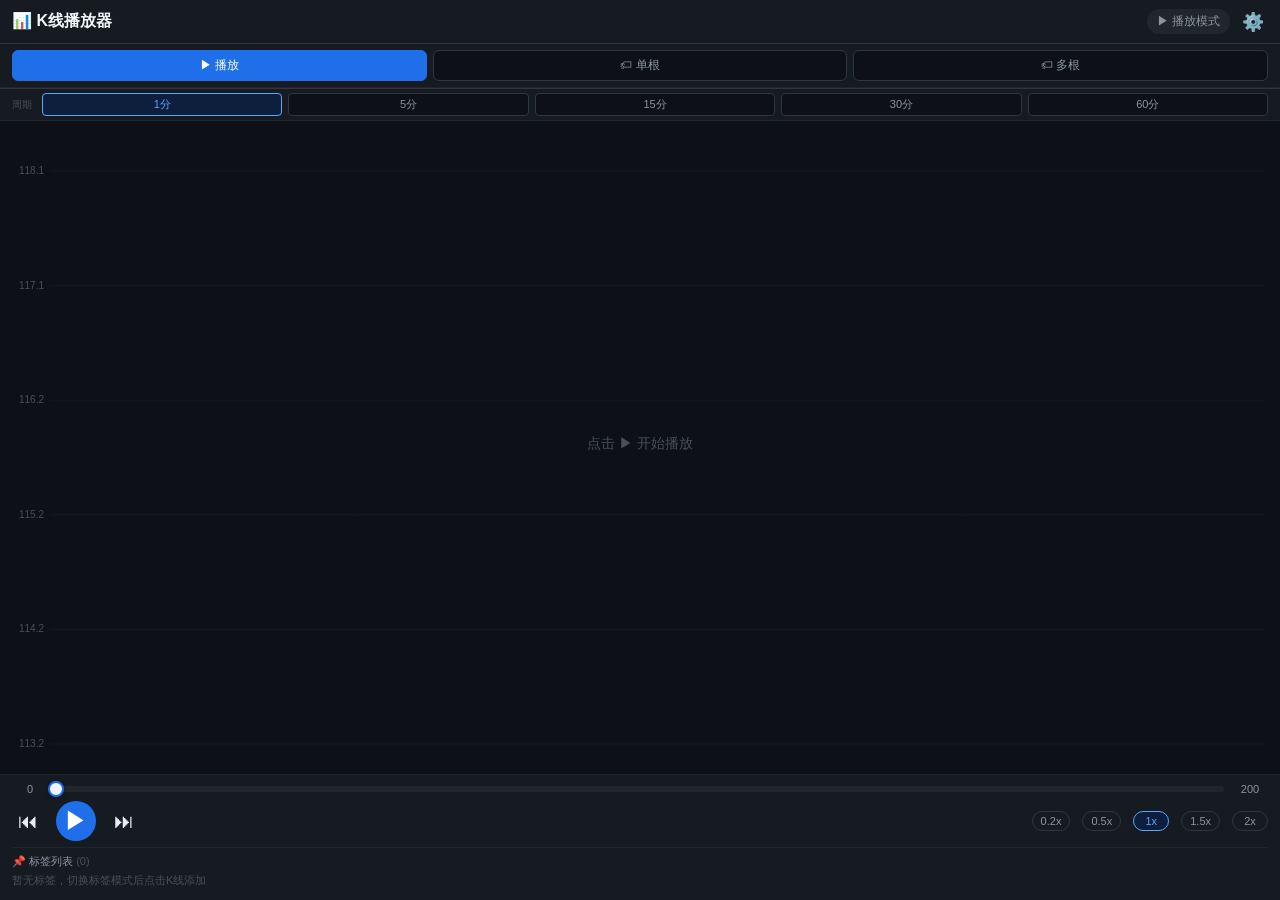
==== kline-player/index.html @ 6bd92c79 "标签样式改为胶囊+斜体+75%透明度，支持K线图上点击删除" ====
<!DOCTYPE html>
<html lang="zh-CN">
<head>
    <meta charset="UTF-8">
    <meta name="viewport" content="width=device-width, initial-scale=1.0, maximum-scale=1.0, user-scalable=no">
    <title>K线播放器</title>
    <style>
        /* ========== 全局重置 ========== */
        * {
            margin: 0;
            padding: 0;
            box-sizing: border-box;
            -webkit-tap-highlight-color: transparent;
        }
        body {
            font-family: -apple-system, BlinkMacSystemFont, "Segoe UI", Roboto, "PingFang SC", "Microsoft YaHei", sans-serif;
            background: #0d1117;
            color: #e6edf3;
            overflow: hidden;
            height: 100vh;
            width: 100vw;
            user-select: none;
            -webkit-user-select: none;
        }
        /* ========== 顶部标题栏 ========== */
        .header {
            display: flex;
            align-items: center;
            justify-content: space-between;
            padding: 8px 12px;
            background: #161b22;
            border-bottom: 1px solid #30363d;
            height: 44px;
            flex-shrink: 0;
        }
        .header h1 {
            font-size: 16px;
            font-weight: 600;
            color: #f0f6fc;
        }
        .header .mode-hint {
            font-size: 12px;
            padding: 4px 10px;
            border-radius: 12px;
            background: #21262d;
            color: #8b949e;
            transition: all 0.3s;
        }
        .header .mode-hint.active-label {
            background: #3d1f1f;
            color: #f85149;
        }

        /* ========== 模式切换栏 ========== */
        .mode-bar {
            display: flex;
            gap: 6px;
            padding: 6px 12px;
            background: #161b22;
            border-bottom: 1px solid #21262d;
            flex-shrink: 0;
        }
        .mode-btn {
            flex: 1;
            padding: 6px 0;
            border: 1px solid #30363d;
            border-radius: 6px;
            background: #0d1117;
            color: #8b949e;
            font-size: 12px;
            font-weight: 500;
            text-align: center;
            cursor: pointer;
            transition: all 0.2s;
        }
        .mode-btn:active {
            opacity: 0.7;
        }
        .mode-btn.active {
            background: #1f6feb;
            border-color: #1f6feb;
            color: #ffffff;
        }
        .mode-btn.label-single.active,
        .mode-btn.label-multi.active {
            background: #da3633;
            border-color: #da3633;
        }

        /* ========== Canvas 图表区域 ========== */
        .chart-container {
            position: relative;
            flex: 1;
            background: #0d1117;
            min-height: 0;
            overflow: hidden;
        }
        #klineCanvas {
            display: block;
            width: 100%;
            height: 100%;
            touch-action: none;
        }

        /* 标签输入弹窗 */
        .tag-overlay {
            display: none;
            position: fixed;
            top: 0;
            left: 0;
            right: 0;
            bottom: 0;
            background: rgba(0, 0, 0, 0.6);
            z-index: 1000;
            justify-content: center;
            align-items: center;
        }
        .tag-overlay.show {
            display: flex;
        }
        .tag-dialog {
            background: #161b22;
            border: 1px solid #30363d;
            border-radius: 12px;
            padding: 20px;
            width: 85%;
            max-width: 340px;
            box-shadow: 0 8px 32px rgba(0, 0, 0, 0.5);
            animation: dialogIn 0.2s ease;
        }
        @keyframes dialogIn {
            from { transform: scale(0.9); opacity: 0; }
            to { transform: scale(1); opacity: 1; }
        }
        .tag-dialog h3 {
            font-size: 15px;
            margin-bottom: 4px;
            color: #f0f6fc;
        }
        .tag-dialog .tag-range-info {
            font-size: 12px;
            color: #8b949e;
            margin-bottom: 12px;
        }
        .tag-dialog input {
            width: 100%;
            padding: 10px 12px;
            border: 1px solid #30363d;
            border-radius: 8px;
            background: #0d1117;
            color: #e6edf3;
            font-size: 14px;
            outline: none;
            margin-bottom: 12px;
        }
        .tag-dialog input:focus {
            border-color: #58a6ff;
        }
        .tag-dialog .tag-dialog-btns {
            display: flex;
            gap: 8px;
            justify-content: flex-end;
        }
        .tag-dialog .tag-dialog-btns button {
            padding: 8px 20px;
            border: none;
            border-radius: 8px;
            font-size: 13px;
            font-weight: 500;
            cursor: pointer;
        }
        .tag-dialog .btn-cancel {
            background: #21262d;
            color: #8b949e;
        }
        .tag-dialog .btn-confirm {
            background: #1f6feb;
            color: #fff;
        }

        /* ========== 底部控制区 ========== */
        .bottom-area {
            background: #161b22;
            border-top: 1px solid #21262d;
            padding: 8px 12px 12px;
            flex-shrink: 0;
        }
        /* 进度条 */
        .progress-wrap {
            display: flex;
            align-items: center;
            gap: 8px;
            margin-bottom: 6px;
        }
        .progress-wrap .idx-label {
            font-size: 11px;
            color: #8b949e;
            min-width: 36px;
            text-align: center;
            font-variant-numeric: tabular-nums;
        }
        .progress-track {
            flex: 1;
            height: 6px;
            background: #21262d;
            border-radius: 3px;
            position: relative;
            cursor: pointer;
            touch-action: none;
        }
        .progress-fill {
            height: 100%;
            background: linear-gradient(90deg, #1f6feb, #58a6ff);
            border-radius: 3px;
            width: 0%;
            transition: width 0.05s;
            pointer-events: none;
        }
        .progress-thumb {
            position: absolute;
            top: 50%;
            transform: translate(-50%, -50%);
            width: 16px;
            height: 16px;
            background: #f0f6fc;
            border: 2px solid #1f6feb;
            border-radius: 50%;
            pointer-events: none;
            box-shadow: 0 1px 4px rgba(0,0,0,0.3);
        }
        /* 播放控制 */
        .play-controls {
            display: flex;
            align-items: center;
            justify-content: center;
            gap: 12px;
            margin-bottom: 6px;
        }
        .play-controls button {
            background: none;
            border: none;
            color: #e6edf3;
            font-size: 20px;
            cursor: pointer;
            padding: 4px 6px;
            display: flex;
            align-items: center;
            justify-content: center;
            border-radius: 6px;
            transition: background 0.2s;
        }
        .play-controls button:active {
            background: #21262d;
        }
        .play-controls .play-btn {
            font-size: 24px;
            width: 40px;
            height: 40px;
            background: #1f6feb;
            border-radius: 50%;
            color: #fff;
        }
        .play-controls .play-btn:active {
            background: #388bfd;
        }
        .speed-btn {
            font-size: 11px !important;
            padding: 3px 8px !important;
            border: 1px solid #30363d !important;
            border-radius: 10px !important;
            color: #8b949e !important;
            min-width: 36px;
            justify-content: center !important;
        }
        .speed-btn.active {
            border-color: #58a6ff !important;
            color: #58a6ff !important;
            background: #0d1f3c !important;
        }
        .period-btn.active {
            border-color: #58a6ff !important;
            color: #58a6ff !important;
            background: #0d1f3c !important;
        }

        /* ========== 标签列表 ========== */
        .tag-list-wrap {
            max-height: 72px;
            overflow-y: auto;
            border-top: 1px solid #21262d;
            padding-top: 6px;
            margin-top: 2px;
        }
        .tag-list-wrap::-webkit-scrollbar {
            height: 3px;
            width: 3px;
        }
        .tag-list-wrap::-webkit-scrollbar-thumb {
            background: #30363d;
            border-radius: 2px;
        }
        .tag-list-title {
            font-size: 11px;
            color: #8b949e;
            margin-bottom: 4px;
        }
        .tag-list {
            display: flex;
            flex-wrap: wrap;
            gap: 6px;
        }
        .tag-item {
            display: flex;
            align-items: center;
            gap: 4px;
            font-size: 11px;
            padding: 3px 8px;
            border-radius: 10px;
            background: #21262d;
            border: 1px solid #30363d;
            color: #e6edf3;
            max-width: 200px;
        }
        .tag-item .tag-type-badge {
            font-size: 9px;
            padding: 1px 5px;
            border-radius: 8px;
            background: #30363d;
            color: #8b949e;
            flex-shrink: 0;
        }
        .tag-item .tag-type-badge.multi {
            background: #3d1f1f;
            color: #f85149;
        }
        .tag-item .tag-text {
            overflow: hidden;
            text-overflow: ellipsis;
            white-space: nowrap;
            flex: 1;
            min-width: 0;
        }
        .tag-item .tag-range {
            color: #484f58;
            font-size: 9px;
            flex-shrink: 0;
        }
        .tag-item .tag-del {
            color: #8b949e;
            cursor: pointer;
            font-size: 13px;
            line-height: 1;
            padding: 0 2px;
            flex-shrink: 0;
        }
        .tag-item .tag-del:active {
            color: #f85149;
        }
        .tag-empty {
            font-size: 11px;
            color: #484f58;
        }

        /* ========== 页面整体布局 ========== */
        #app {
            display: flex;
            flex-direction: column;
            height: 100vh;
            width: 100vw;
        }
    </style>
</head>
<body>
    <div id="app">
        <!-- 标题栏 -->
        <div class="header">
            <h1>📊 K线播放器</h1>
            <div style="display:flex;align-items:center;gap:8px">
                <span class="mode-hint" id="modeHint">▶ 播放模式</span>
                <button id="btnSettings" style="background:none;border:none;color:#8b949e;font-size:18px;cursor:pointer;padding:2px 4px;">⚙️</button>
            </div>
        </div>

        <!-- 模式切换 -->
        <div class="mode-bar">
            <div class="mode-btn active" data-mode="play" id="modePlay">▶ 播放</div>
            <div class="mode-btn label-single" data-mode="single" id="modeSingle">🏷 单根</div>
            <div class="mode-btn label-multi" data-mode="multi" id="modeMulti">🏷 多根</div>
        </div>

        <!-- 周期选择 -->
        <div class="mode-bar" style="border-top:1px solid #30363d;padding:4px 12px">
            <span style="font-size:10px;color:#484f58;margin-right:4px;display:flex;align-items:center">周期</span>
            <button class="period-btn active" data-period="1" style="flex:1;padding:3px 0;border:1px solid #30363d;border-radius:4px;background:#0d1117;color:#8b949e;font-size:11px;cursor:pointer;transition:all 0.2s">1分</button>
            <button class="period-btn" data-period="5" style="flex:1;padding:3px 0;border:1px solid #30363d;border-radius:4px;background:#0d1117;color:#8b949e;font-size:11px;cursor:pointer;transition:all 0.2s">5分</button>
            <button class="period-btn" data-period="15" style="flex:1;padding:3px 0;border:1px solid #30363d;border-radius:4px;background:#0d1117;color:#8b949e;font-size:11px;cursor:pointer;transition:all 0.2s">15分</button>
            <button class="period-btn" data-period="30" style="flex:1;padding:3px 0;border:1px solid #30363d;border-radius:4px;background:#0d1117;color:#8b949e;font-size:11px;cursor:pointer;transition:all 0.2s">30分</button>
            <button class="period-btn" data-period="60" style="flex:1;padding:3px 0;border:1px solid #30363d;border-radius:4px;background:#0d1117;color:#8b949e;font-size:11px;cursor:pointer;transition:all 0.2s">60分</button>
        </div>

        <!-- 图表 -->
        <div class="chart-container" id="chartContainer">
            <canvas id="klineCanvas"></canvas>
        </div>

        <!-- 底部控制 -->
        <div class="bottom-area">
            <!-- 进度条 -->
            <div class="progress-wrap">
                <span class="idx-label" id="curIdxLabel">0</span>
                <div class="progress-track" id="progressTrack">
                    <div class="progress-fill" id="progressFill"></div>
                    <div class="progress-thumb" id="progressThumb"></div>
                </div>
                <span class="idx-label" id="totalIdxLabel">0</span>
            </div>

            <!-- 播放按钮 -->
            <div class="play-controls">
                <button id="btnRewind" title="跳到开头">⏮</button>
                <button class="play-btn" id="btnPlay">▶</button>
                <button id="btnForward" title="跳到结尾">⏭</button>
                <div style="flex:1"></div>
                <button class="speed-btn" data-speed="0.2">0.2x</button>
                <button class="speed-btn" data-speed="0.5">0.5x</button>
                <button class="speed-btn active" data-speed="1">1x</button>
                <button class="speed-btn" data-speed="1.5">1.5x</button>
                <button class="speed-btn" data-speed="2">2x</button>
            </div>

            <!-- 标签列表 -->
            <div class="tag-list-wrap">
                <div class="tag-list-title">📌 标签列表 <span id="tagCount" style="color:#484f58">(0)</span></div>
                <div class="tag-list" id="tagList">
                    <span class="tag-empty">暂无标签，切换标签模式后点击K线添加</span>
                </div>
            </div>
        </div>
    </div>

    <!-- 标签输入弹窗 -->
    <div class="tag-overlay" id="tagOverlay">
        <div class="tag-dialog">
            <h3 id="tagDialogTitle">添加标签</h3>
            <div class="tag-range-info" id="tagRangeInfo"></div>
            <!-- 预设文字快速选择 -->
            <div style="display:flex;flex-wrap:wrap;gap:4px;margin-bottom:8px" id="presetTagContainer"></div>
            <input type="text" id="tagInput" placeholder="输入标签文字..." maxlength="30" autocomplete="off">
            <div class="tag-dialog-btns">
                <button class="btn-cancel" id="tagCancel">取消</button>
                <button class="btn-confirm" id="tagConfirm">确定</button>
            </div>
        </div>
    </div>

    <!-- 设置弹窗 -->
    <div class="tag-overlay" id="settingsOverlay">
        <div class="tag-dialog" style="max-width:380px;max-height:80vh;overflow-y:auto">
            <h3>⚙️ 标签设置</h3>
            <div style="margin:12px 0 8px;font-size:13px;color:#f0f6fc">🎨 标签颜色</div>
            <div style="display:flex;gap:8px;margin-bottom:12px;flex-wrap:wrap">
                <div style="font-size:11px;color:#8b949e;width:100%;margin-bottom:4px">单根标签颜色：</div>
                <div style="display:flex;gap:6px;flex-wrap:wrap" id="singleColorOptions">
                    <span class="color-opt active" data-color="#f0883e" style="background:#f0883e;width:28px;height:28px;border-radius:50%;cursor:pointer;border:2px solid transparent;display:inline-block"></span>
                    <span class="color-opt" data-color="#58a6ff" style="background:#58a6ff;width:28px;height:28px;border-radius:50%;cursor:pointer;border:2px solid transparent;display:inline-block"></span>
                    <span class="color-opt" data-color="#3fb950" style="background:#3fb950;width:28px;height:28px;border-radius:50%;cursor:pointer;border:2px solid transparent;display:inline-block"></span>
                    <span class="color-opt" data-color="#f85149" style="background:#f85149;width:28px;height:28px;border-radius:50%;cursor:pointer;border:2px solid transparent;display:inline-block"></span>
                    <span class="color-opt" data-color="#d2a8ff" style="background:#d2a8ff;width:28px;height:28px;border-radius:50%;cursor:pointer;border:2px solid transparent;display:inline-block"></span>
                    <span class="color-opt" data-color="#ffa657" style="background:#ffa657;width:28px;height:28px;border-radius:50%;cursor:pointer;border:2px solid transparent;display:inline-block"></span>
                </div>
            </div>
            <div style="display:flex;gap:8px;margin-bottom:12px;flex-wrap:wrap">
                <div style="font-size:11px;color:#8b949e;width:100%;margin-bottom:4px">多根标签颜色：</div>
                <div style="display:flex;gap:6px;flex-wrap:wrap" id="multiColorOptions">
                    <span class="color-opt active" data-color="#f85149" style="background:#f85149;width:28px;height:28px;border-radius:50%;cursor:pointer;border:2px solid transparent;display:inline-block"></span>
                    <span class="color-opt" data-color="#ff7b72" style="background:#ff7b72;width:28px;height:28px;border-radius:50%;cursor:pointer;border:2px solid transparent;display:inline-block"></span>
                    <span class="color-opt" data-color="#da3633" style="background:#da3633;width:28px;height:28px;border-radius:50%;cursor:pointer;border:2px solid transparent;display:inline-block"></span>
                    <span class="color-opt" data-color="#ffa657" style="background:#ffa657;width:28px;height:28px;border-radius:50%;cursor:pointer;border:2px solid transparent;display:inline-block"></span>
                </div>
            </div>

            <div style="margin:12px 0 8px;font-size:13px;color:#f0f6fc">📝 预设标签文字</div>
            <div style="display:flex;flex-wrap:wrap;gap:4px;margin-bottom:8px" id="presetList"></div>
            <div style="display:flex;gap:6px;margin-bottom:12px">
                <input type="text" id="presetInput" placeholder="新增预设文字..." maxlength="20" style="flex:1;padding:6px 10px;border:1px solid #30363d;border-radius:6px;background:#0d1117;color:#e6edf3;font-size:12px;outline:none">
                <button id="presetAddBtn" style="padding:6px 12px;border:none;border-radius:6px;background:#1f6feb;color:#fff;font-size:12px;cursor:pointer">添加</button>
            </div>

            <div style="margin:12px 0 8px;font-size:13px;color:#f0f6fc">📊 CSV数据导入</div>
            <div style="font-size:11px;color:#8b949e;margin-bottom:6px">支持格式：日期,开盘,最高,最低,收盘</div>
            <textarea id="csvInput" placeholder="粘贴CSV数据，或选择文件导入&#10;格式示例：&#10;date,open,high,low,close&#10;2024-01-01,100,102,99,101" style="width:100%;height:80px;padding:6px 8px;border:1px solid #30363d;border-radius:6px;background:#0d1117;color:#e6edf3;font-size:11px;outline:none;resize:vertical;font-family:monospace"></textarea>
            <div style="display:flex;gap:6px;margin:6px 0 12px">
                <label for="csvFile" style="flex:1;padding:6px 0;text-align:center;border:1px solid #30363d;border-radius:6px;background:#21262d;color:#8b949e;font-size:11px;cursor:pointer">📁 选择文件</label>
                <input type="file" id="csvFile" accept=".csv" style="display:none">
                <button id="csvImportBtn" style="flex:1;padding:6px 0;border:none;border-radius:6px;background:#1f6feb;color:#fff;font-size:11px;cursor:pointer">导入CSV</button>
                <button id="csvResetBtn" style="padding:6px 10px;border:none;border-radius:6px;background:#21262d;color:#8b949e;font-size:11px;cursor:pointer">↺ 恢复默认</button>
            </div>
            <div id="csvStatus" style="font-size:10px;color:#8b949e;margin-bottom:8px;min-height:14px"></div>

            <div style="margin:12px 0 8px;font-size:13px;color:#f0f6fc">📌 标签管理</div>
            <div id="settingsTagList" style="max-height:150px;overflow-y:auto;margin-bottom:8px"></div>

            <div class="tag-dialog-btns">
                <button class="btn-confirm" id="settingsClose" style="background:#21262d;color:#8b949e">关闭</button>
            </div>
        </div>
    </div>

    <script>
        // ============================================================
        //  1. 数据生成（模拟 200 根 K 线）
        // ============================================================
        function generateKlineData(count) {
            const data = [];
            let price = 100 + Math.random() * 30;
            const startDate = new Date('2024-01-01');
            for (let i = 0; i < count; i++) {
                const date = new Date(startDate);
                date.setDate(date.getDate() + i);
                const open = price;
                const change = (Math.random() - 0.48) * 0.06;
                const close = +(open * (1 + change)).toFixed(2);
                const high = +(Math.max(open, close) * (1 + Math.random() * 0.015)).toFixed(2);
                const low = +(Math.min(open, close) * (1 - Math.random() * 0.015)).toFixed(2);
                data.push({
                    index: i,
                    date: date.toISOString().slice(0, 10),
                    open, close, high, low,
                });
                price = close;
            }
            return data;
        }

        // ============================================================
        //  2. 全局状态
        // ============================================================
        let klineData = generateKlineData(200);
        let baseKlineData = klineData.slice(); // 原始1分钟数据
        let currentPeriod = 1;                 // 当前周期（1分钟=1, 5分钟=5...）

        // 按周期合并K线数据（如5分钟=合并5根1分钟K线）
        function aggregateData(baseData, period) {
            if (period <= 1) return baseData.slice();
            const result = [];
            for (let i = 0; i < baseData.length; i += period) {
                const end = Math.min(i + period, baseData.length);
                const slice = baseData.slice(i, end);
                const candle = {
                    index: result.length,
                    date: slice[0].date,
                    open: slice[0].open,
                    close: slice[slice.length - 1].close,
                    high: Math.max(...slice.map(d => d.high)),
                    low: Math.min(...slice.map(d => d.low)),
                };
                result.push(candle);
            }
            return result;
        }

        // 切换周期
        function switchPeriod(period) {
            if (period === currentPeriod) return;
            currentPeriod = period;
            klineData.length = 0;
            const agg = aggregateData(baseKlineData, period);
            klineData.push(...agg);
            stopPlay();
            currentIndex = -1;
            viewOffset = 0;
            tags = [];
            renderTagList();
            saveTagsToStorage();
            document.getElementById('totalIdxLabel').textContent = klineData.length;
            document.getElementById('modeHint').textContent = '▶ 播放模式 · ' + period + '分周期 · ' + klineData.length + '根';
            document.querySelectorAll('.period-btn').forEach(btn => {
                btn.classList.toggle('active', parseInt(btn.dataset.period) === period);
            });
            drawChart();
        }
        let currentIndex = -1;          // 当前播放到的索引，-1 表示未开始
        let isPlaying = false;
        let playSpeed = 1;
        let playTimer = null;
        let mode = 'play';              // 'play' | 'single' | 'multi'
        let tags = [];                  // { id, type, start, end, text }
        let multiStartIndex = -1;       // 多根标签模式下的起始索引
        let pendingTag = null;          // { type, start, end }
        let viewOffset = 0;             // 视图偏移量（拖动时用）,正数=向左偏移（看更早的数据）
        let isDraggingChart = false;    // 是否正在拖拽图表
        let dragStartX = 0;             // 拖拽起始X坐标
        let dragStartOffset = 0;        // 拖拽起始时的viewOffset

        // Canvas
        const canvas = document.getElementById('klineCanvas');
        const ctx = canvas.getContext('2d');
        const container = document.getElementById('chartContainer');

        // 布局缓存
        let layout = {};
        let tagDeleteRects = []; // 标签删除按钮点击区域 [{id, x, y, w, h}]

        // ============================================================
        //  3. Canvas 尺寸 & 布局计算
        // ============================================================
        function updateCanvasSize() {
            const rect = container.getBoundingClientRect();
            let w = rect.width;
            let h = rect.height;
            // 后备：如果容器高度为0（WebView兼容性），手动计算
            if (h < 10) {
                const headerH = document.querySelector('.header')?.offsetHeight || 44;
                const modeBarH = document.querySelector('.mode-bar')?.offsetHeight || 36;
                const bottomH = document.querySelector('.bottom-area')?.offsetHeight || 140;
                h = (window.innerHeight || screen.height || 700) - headerH - modeBarH - bottomH;
                w = window.innerWidth || screen.width || 375;
                if (h < 50) h = 350;
            }
            const dpr = window.devicePixelRatio || 1;
            canvas.width = w * dpr;
            canvas.height = h * dpr;
            canvas.style.width = w + 'px';
            canvas.style.height = h + 'px';
            ctx.setTransform(dpr, 0, 0, dpr, 0, 0);
            return { width: w, height: h, left: rect.left, top: rect.top };
        }

        function calcLayout() {
            const rect = container.getBoundingClientRect();
            let w = rect.width;
            let h = rect.height;
            // 后备：容器尺寸为0时使用canvas实际尺寸
            if (w < 10 || h < 10) {
                w = parseFloat(canvas.style.width) || 370;
                h = parseFloat(canvas.style.height) || 350;
            }
            const pad = { top: 50, bottom: 30, left: 50, right: 16 };

            // 根据宽度决定可见K线数量
            const visibleCount = Math.max(8, Math.floor((w - pad.left - pad.right) / 4));

            // 计算视图的起始和结束索引（支持拖拽偏移）
            let endIdx, startIdx;
            if (currentIndex < 0) {
                endIdx = 0;
                startIdx = 0;
            } else {
                // 默认以 currentIndex 为右边界，左移 visibleCount 根
                // viewOffset 为正时向左偏移（查看更早的数据），为负时向右偏移
                const baseEnd = currentIndex;
                const shiftedEnd = baseEnd + viewOffset;
                endIdx = Math.min(klineData.length - 1, Math.max(visibleCount - 1, shiftedEnd));
                startIdx = Math.max(0, endIdx - visibleCount + 1);
                // 如果到头了，修正 endIdx
                endIdx = Math.min(klineData.length - 1, startIdx + visibleCount - 1);
            }

            const chartW = w - pad.left - pad.right;
            const totalStep = visibleCount > 0 ? chartW / visibleCount : 4;
            const candleW = Math.max(2, totalStep - 1.5);

            // 计算价格范围（仅可见区域）
            let minP = Infinity, maxP = -Infinity;
            for (let i = startIdx; i <= endIdx && i < klineData.length; i++) {
                const d = klineData[i];
                if (d.low < minP) minP = d.low;
                if (d.high > maxP) maxP = d.high;
            }
            if (!isFinite(minP)) { minP = 90; maxP = 110; }
            const padP = (maxP - minP) * 0.1 || 3;
            minP -= padP;
            maxP += padP;

            layout = {
                w, h, pad,
                visibleCount,
                startIdx, endIdx,
                chartW,
                chartH: h - pad.top - pad.bottom,
                totalStep,
                candleW,
                priceMin: minP,
                priceMax: maxP,
                priceRange: maxP - minP,
            };
            return layout;
        }

        // ============================================================
        //  4. 绘制函数
        // ============================================================
        function drawChart() {
            const rect = container.getBoundingClientRect();
            let w = rect.width, h = rect.height;
            // WebView兼容：容器高度为0时使用后备方案
            if (h < 10) {
                const headerH = document.querySelector('.header')?.offsetHeight || 44;
                const modeBarH = document.querySelector('.mode-bar')?.offsetHeight || 36;
                const bottomH = document.querySelector('.bottom-area')?.offsetHeight || 140;
                h = (window.innerHeight || screen.height || 700) - headerH - modeBarH - bottomH;
                w = window.innerWidth || screen.width || 375;
                if (h < 50) h = 350;
                // 同步更新canvas尺寸
                const dpr = window.devicePixelRatio || 1;
                canvas.width = w * dpr;
                canvas.height = h * dpr;
                canvas.style.width = w + 'px';
                canvas.style.height = h + 'px';
                ctx.setTransform(dpr, 0, 0, dpr, 0, 0);
            }
            if (w < 10 || h < 10) return;

            ctx.clearRect(0, 0, w, h);
            const lo = calcLayout();
            const { pad, candleW, totalStep, priceMin, priceMax, priceRange, chartH, startIdx, endIdx } = lo;

            // 背景
            ctx.fillStyle = '#0d1117';
            ctx.fillRect(0, 0, w, h);

            // ---- 网格 & 价格刻度 ----
            ctx.strokeStyle = '#1c2128';
            ctx.lineWidth = 0.5;
            const gridCount = 5;
            for (let i = 0; i <= gridCount; i++) {
                const y = pad.top + (chartH / gridCount) * i;
                ctx.beginPath();
                ctx.moveTo(pad.left, y);
                ctx.lineTo(w - pad.right, y);
                ctx.stroke();
                const price = priceMax - (priceRange / gridCount) * i;
                ctx.fillStyle = '#484f58';
                ctx.font = '10px sans-serif';
                ctx.textAlign = 'right';
                ctx.fillText(price.toFixed(1), pad.left - 6, y + 3);
            }

            // 空状态
            if (currentIndex < 0) {
                ctx.fillStyle = '#484f58';
                ctx.font = '14px sans-serif';
                ctx.textAlign = 'center';
                ctx.fillText('点击 ▶ 开始播放', w / 2, h / 2);
                updateProgressUI();
                return;
            }

            const drawStartX = pad.left;

            // ---- 绘制多根标签的红色框（以实际K线价格范围确定高度） ----
            const multiTags = tags.filter(t => t.type === 'multi');
            for (const tag of multiTags) {
                const ts = Math.max(tag.start, startIdx);
                const te = Math.min(tag.end, endIdx);
                if (ts > te) continue;
                // 计算所选K线范围内的最高价和最低价
                let rangeHigh = -Infinity, rangeLow = Infinity;
                for (let i = ts; i <= te; i++) {
                    const d = klineData[i];
                    if (d.high > rangeHigh) rangeHigh = d.high;
                    if (d.low < rangeLow) rangeLow = d.low;
                }
                // 在价格区间上下留一点边距
                const rangePad = (rangeHigh - rangeLow) * 0.05 || 0.5;
                rangeHigh += rangePad;
                rangeLow -= rangePad;
                // 计算Y坐标：最高价在上方(Y小)，最低价在下方(Y大)
                const boxTopY = pad.top + (1 - (rangeHigh - priceMin) / priceRange) * chartH;
                const boxBottomY = pad.top + (1 - (rangeLow - priceMin) / priceRange) * chartH;
                const boxH = Math.max(4, boxBottomY - boxTopY);

                const x1 = drawStartX + (ts - startIdx) * totalStep - 1;
                const x2 = drawStartX + (te - startIdx) * totalStep + candleW + 1;
                // 红色半透明背景
                ctx.fillStyle = multiTagColor + '12';
                ctx.fillRect(x1, boxTopY, x2 - x1, boxH);
                // 红色虚线边框
                ctx.strokeStyle = multiTagColor + 'cc';
                ctx.lineWidth = 1.5;
                ctx.setLineDash([5, 4]);
                ctx.strokeRect(x1, boxTopY, x2 - x1, boxH);
                ctx.setLineDash([]);
                // 标签文字（框上方，胶囊+斜体+透明度+可删除）
                const labelCX = (x1 + x2) / 2;
                const mText = '📌 ' + tag.text;
                const textW2 = ctx.measureText(mText).width;
                const mLabelW = textW2 + 28;
                const mLabelTX = Math.max(pad.left, Math.min(w - pad.right - mLabelW, labelCX - mLabelW / 2));
                // 引线
                ctx.strokeStyle = multiTagColor + '66';
                ctx.lineWidth = 1;
                ctx.setLineDash([3, 3]);
                ctx.beginPath();
                ctx.moveTo(labelCX, boxTopY - 4);
                ctx.lineTo(labelCX, boxTopY - 20);
                ctx.stroke();
                ctx.setLineDash([]);
                // 胶囊背景
                const mlH = 20;
                const mlY = boxTopY - 20 - mlH;
                ctx.fillStyle = multiTagColor + '1f';
                ctx.strokeStyle = multiTagColor + 'BF';
                ctx.lineWidth = 1;
                const mr = mlH / 2;
                const mlx = mLabelTX, mrx = mLabelTX + mLabelW, mty = mlY, mby = mlY + mlH;
                ctx.beginPath();
                ctx.moveTo(mlx + mr, mty);
                ctx.lineTo(mrx - mr, mty);
                ctx.quadraticCurveTo(mrx, mty, mrx, mty + mr);
                ctx.lineTo(mrx, mby - mr);
                ctx.quadraticCurveTo(mrx, mby, mrx - mr, mby);
                ctx.lineTo(mlx + mr, mby);
                ctx.quadraticCurveTo(mlx, mby, mlx, mby - mr);
                ctx.lineTo(mlx, mty + mr);
                ctx.quadraticCurveTo(mlx, mty, mlx + mr, mty);
                ctx.closePath();
                ctx.fill();
                ctx.stroke();
                // 文字（斜体，75%透明度）
                ctx.fillStyle = multiTagColor + 'BF';
                ctx.font = 'italic 11px sans-serif';
                ctx.textAlign = 'center';
                ctx.textBaseline = 'middle';
                ctx.fillText(mText, labelCX, (mty + mby) / 2);
                // 删除按钮
                const mDelX = mrx - 16;
                ctx.fillStyle = multiTagColor + '80';
                ctx.font = '12px sans-serif';
                ctx.fillText('✕', mDelX + 8, (mty + mby) / 2);
                tagDeleteRects.push({ id: tag.id, x: mDelX, y: mty + 1, w: 16, h: mlH - 2 });
                // 范围
                ctx.fillStyle = multiTagColor + '80';
                ctx.font = '9px sans-serif';
                ctx.textAlign = 'center';
                ctx.textBaseline = 'top';
                ctx.fillText('#' + tag.start + '~#' + tag.end + ' (' + (tag.end - tag.start + 1) + '根)', labelCX, mby + 3);
            }

            // ---- 绘制每根K线（只画已播放的） ----
            for (let i = startIdx; i <= endIdx && i < klineData.length; i++) {
                if (i > currentIndex) continue; // 未播放的K线不显示
                const d = klineData[i];
                const x = drawStartX + (i - startIdx) * totalStep;
                const isUp = d.close >= d.open;

                const yHigh = pad.top + (1 - (d.high - priceMin) / priceRange) * chartH;
                const yLow = pad.top + (1 - (d.low - priceMin) / priceRange) * chartH;
                const yOpen = pad.top + (1 - (d.open - priceMin) / priceRange) * chartH;
                const yClose = pad.top + (1 - (d.close - priceMin) / priceRange) * chartH;

                // 已播放的K线用正常颜色
                const color = isUp ? '#f85149' : '#3fb950';
                ctx.strokeStyle = color;
                ctx.fillStyle = color;
                ctx.lineWidth = 1;

                const midX = x + candleW / 2;

                // 影线
                ctx.beginPath();
                ctx.moveTo(midX, yHigh);
                ctx.lineTo(midX, yLow);
                ctx.stroke();

                // 实体
                const top = Math.min(yOpen, yClose);
                const bottom = Math.max(yOpen, yClose);
                const bodyH = Math.max(1, bottom - top);
                if (isUp) {
                    ctx.fillRect(x, top, candleW, bodyH);
                } else {
                    ctx.fillRect(x, top, candleW, bodyH);
                }

                // 多根标签模式下选中的起始K线高亮
                if (mode === 'multi' && i === multiStartIndex) {
                    ctx.strokeStyle = '#ffa657';
                    ctx.lineWidth = 2.5;
                    ctx.strokeRect(x - 1.5, pad.top - 2, candleW + 3, chartH + 4);
                }
            }

            // ---- 绘制单根标签标记（胶囊+斜体+透明度+可删除） ----
            tagDeleteRects = [];
            const singleTags = tags.filter(t => t.type === 'single');
            for (const tag of singleTags) {
                const idx = tag.start;
                if (idx < startIdx || idx > endIdx) continue;
                const cx = drawStartX + (idx - startIdx) * totalStep + candleW / 2;
                const d = klineData[idx];
                // 引线终点：K线的最高价位置
                const endY = pad.top + (1 - (d.high - priceMin) / priceRange) * chartH;
                // 标签卡片
                const labelH = 20;
                const textW = ctx.measureText(tag.text).width;
                const labelW = textW + 28; // 文字 + 删除按钮空间
                const labelX = Math.max(pad.left, Math.min(w - pad.right - labelW, cx - labelW / 2));
                const labelY = endY - 30 - labelH;
                const col = singleTagColor;

                // 引线（虚线，75%透明度）
                ctx.strokeStyle = col + 'BF';
                ctx.lineWidth = 1;
                ctx.setLineDash([3, 3]);
                ctx.beginPath();
                ctx.moveTo(cx, endY);
                ctx.lineTo(cx, endY - 30);
                ctx.stroke();
                ctx.setLineDash([]);

                // 胶囊背景（75%透明度）
                ctx.fillStyle = col + '26';
                ctx.strokeStyle = col + 'BF';
                ctx.lineWidth = 1;
                const r = labelH / 2; // 全圆角=胶囊
                ctx.beginPath();
                ctx.moveTo(labelX + r, labelY);
                ctx.lineTo(labelX + labelW - r, labelY);
                ctx.quadraticCurveTo(labelX + labelW, labelY, labelX + labelW, labelY + r);
                ctx.lineTo(labelX + labelW, labelY + labelH - r);
                ctx.quadraticCurveTo(labelX + labelW, labelY + labelH, labelX + labelW - r, labelY + labelH);
                ctx.lineTo(labelX + r, labelY + labelH);
                ctx.quadraticCurveTo(labelX, labelY + labelH, labelX, labelY + labelH - r);
                ctx.lineTo(labelX, labelY + r);
                ctx.quadraticCurveTo(labelX, labelY, labelX + r, labelY);
                ctx.closePath();
                ctx.fill();
                ctx.stroke();

                // 标签文字（斜体，75%透明度）
                ctx.fillStyle = col + 'BF';
                ctx.font = 'italic 11px sans-serif';
                ctx.textAlign = 'center';
                ctx.textBaseline = 'middle';
                ctx.fillText(tag.text, labelX + textW / 2 + 4, labelY + labelH / 2);

                // 删除按钮 ✕（在胶囊右侧）
                const delX = labelX + labelW - 16;
                const delY = labelY + 1;
                const delS = 16;
                ctx.fillStyle = col + '80';
                ctx.font = '12px sans-serif';
                ctx.textAlign = 'center';
                ctx.textBaseline = 'middle';
                ctx.fillText('✕', delX + delS / 2, labelY + labelH / 2);
                // 记录删除按钮点击区域
                tagDeleteRects.push({ id: tag.id, x: delX, y: delY, w: delS, h: labelH - 2 });

                // 小圆点标记
                ctx.fillStyle = col + 'BF';
                ctx.beginPath();
                ctx.arc(cx, endY - 4, 3, 0, Math.PI * 2);
                ctx.fill();
            }

            // ---- 当前播放位置指示 ----
            if (currentIndex >= startIdx && currentIndex <= endIdx) {
                const x = drawStartX + (currentIndex - startIdx) * totalStep;
                ctx.strokeStyle = 'rgba(88, 166, 255, 0.35)';
                ctx.lineWidth = 1;
                ctx.beginPath();
                ctx.moveTo(x, pad.top);
                ctx.lineTo(x, pad.top + chartH);
                ctx.stroke();
                // 当前K线高亮框
                ctx.strokeStyle = 'rgba(88, 166, 255, 0.5)';
                ctx.lineWidth = 1;
                const cx = drawStartX + (currentIndex - startIdx) * totalStep;
                ctx.strokeRect(cx - 1, pad.top, candleW + 2, chartH);
            }

            // ---- 日期标签 ----
            ctx.fillStyle = '#484f58';
            ctx.font = '9px sans-serif';
            ctx.textAlign = 'center';
            const dateStep = Math.max(1, Math.floor((endIdx - startIdx) / 6));
            for (let i = startIdx; i <= endIdx; i += dateStep) {
                const d = klineData[i];
                if (!d) continue;
                const x = drawStartX + (i - startIdx) * totalStep + candleW / 2;
                ctx.fillText(d.date.slice(5), x, pad.top + chartH + 24);
            }

            // 更新进度UI
            updateProgressUI();
        }

        // ============================================================
        //  5. 播放控制
        // ============================================================
        function updateProgressUI() {
            const total = klineData.length;
            document.getElementById('curIdxLabel').textContent = currentIndex >= 0 ? (currentIndex + 1) : 0;
            document.getElementById('totalIdxLabel').textContent = total;
            const pct = currentIndex >= 0 ? ((currentIndex + 1) / total * 100) : 0;
            document.getElementById('progressFill').style.width = pct + '%';
            document.getElementById('progressThumb').style.left = pct + '%';
        }

        function startPlay() {
            if (isPlaying) return;
            if (currentIndex >= klineData.length - 1) {
                currentIndex = -1;
                drawChart();
            }
            // 开始播放时重置视图偏移，自动跟随播放进度
            viewOffset = 0;
            isPlaying = true;
            document.getElementById('btnPlay').textContent = '⏸';
            const interval = Math.max(40, Math.floor(200 / playSpeed));
            clearInterval(playTimer);
            playTimer = setInterval(() => {
                if (currentIndex < klineData.length - 1) {
                    currentIndex++;
                    drawChart();
                } else {
                    stopPlay();
                }
            }, interval);
        }

        function stopPlay() {
            isPlaying = false;
            clearInterval(playTimer);
            playTimer = null;
            document.getElementById('btnPlay').textContent = '▶';
        }

        function togglePlay() {
            if (isPlaying) stopPlay();
            else startPlay();
        }

        function goToStart() {
            stopPlay();
            currentIndex = -1;
            viewOffset = 0;
            drawChart();
        }

        function goToEnd() {
            stopPlay();
            currentIndex = klineData.length - 1;
            viewOffset = 0;
            drawChart();
        }

        function setSpeed(speed) {
            playSpeed = speed;
            if (isPlaying) {
                stopPlay();
                startPlay();
            }
            document.querySelectorAll('.speed-btn').forEach(btn => {
                btn.classList.toggle('active', Math.abs(parseFloat(btn.dataset.speed) - speed) < 0.01);
            });
        }

        // ============================================================
        //  6. 标签系统
        // ============================================================
        function getKlineIndexFromPoint(clientX, clientY) {
            const rect = canvas.getBoundingClientRect();
            const x = clientX - rect.left;
            const y = clientY - rect.top;
            const lo = layout;
            if (!lo.totalStep) return -1;
            const { pad, totalStep, startIdx, endIdx, chartH, candleW } = lo;

            // 检查点击区域（放宽Y轴范围）
            if (x < pad.left - 5 || x > pad.left + (endIdx - startIdx + 1) * totalStep + 5) return -1;
            if (y < pad.top - 15 || y > pad.top + chartH + 35) return -1;

            const relX = x - pad.left;
            const idx = startIdx + Math.round(relX / totalStep);
            if (idx >= 0 && idx < klineData.length) {
                return idx;
            }
            return -1;
        }

        function showTagDialog(type, start, end) {
            const overlay = document.getElementById('tagOverlay');
            document.getElementById('tagDialogTitle').textContent =
                type === 'single' ? '✏️ 添加单根K线标签' : '✏️ 添加多根K线标签';
            const info = document.getElementById('tagRangeInfo');
            if (type === 'single') {
                info.textContent = `K线 #${start}  (${klineData[start]?.date || ''})`;
            } else {
                info.textContent = `K线 #${start}  ~  #${end}  (${klineData[start]?.date || ''} ~ ${klineData[end]?.date || ''}) · 共 ${end - start + 1} 根`;
            }
            document.getElementById('tagInput').value = '';
            document.getElementById('tagInput').placeholder = '输入标签文字...';
            renderPresetButtons();
            pendingTag = { type, start, end };
            overlay.classList.add('show');
            setTimeout(() => document.getElementById('tagInput').focus(), 150);
        }

        function closeTagDialog() {
            document.getElementById('tagOverlay').classList.remove('show');
            pendingTag = null;
            if (mode === 'multi' && multiStartIndex >= 0) {
                multiStartIndex = -1;
                drawChart();
            }
        }

        function confirmTagAction() {
            if (!pendingTag) return;
            const text = document.getElementById('tagInput').value.trim();
            if (!text) {
                document.getElementById('tagInput').focus();
                return;
            }
            tags.push({
                id: Date.now().toString(36) + Math.random().toString(36).slice(2, 6),
                type: pendingTag.type,
                start: pendingTag.start,
                end: pendingTag.end,
                text: text,
            });
            closeTagDialog();
            renderTagList();
            drawChart();
            saveTagsToStorage();
        }

        function deleteTagAction(id) {
            tags = tags.filter(t => t.id !== id);
            renderTagList();
            drawChart();
            saveTagsToStorage();
        }

        function renderTagList() {
            const container = document.getElementById('tagList');
            document.getElementById('tagCount').textContent = '(' + tags.length + ')';
            if (tags.length === 0) {
                container.innerHTML = '<span class="tag-empty">暂无标签，切换标签模式后点击K线添加</span>';
                return;
            }
            container.innerHTML = tags.map(t => {
                const badge = t.type === 'single'
                    ? '<span class="tag-type-badge">单根</span>'
                    : '<span class="tag-type-badge multi">多根</span>';
                const range = t.type === 'single'
                    ? `<span class="tag-range">#${t.start}</span>`
                    : `<span class="tag-range">#${t.start}~${t.end}</span>`;
                return `<div class="tag-item">
                    ${badge}
                    <span class="tag-text">${t.text}</span>
                    ${range}
                    <span class="tag-del" data-id="${t.id}">✕</span>
                </div>`;
            }).join('');
            container.querySelectorAll('.tag-del').forEach(el => {
                el.addEventListener('click', (e) => {
                    e.stopPropagation();
                    deleteTagAction(el.dataset.id);
                });
            });
        }

        // localStorage 持久化
        function saveTagsToStorage() {
            try {
                localStorage.setItem('kline_tags', JSON.stringify(tags));
            } catch (e) { /* ignore */ }
        }

        function loadTagsFromStorage() {
            try {
                const saved = localStorage.getItem('kline_tags');
                if (saved) {
                    tags = JSON.parse(saved);
                    renderTagList();
                    drawChart();
                }
            } catch (e) { /* ignore */ }
        }

        // ============================================================
        //  6b. 标签设置（颜色、预设文字）
        // ============================================================
        let singleTagColor = localStorage.getItem('kline_single_color') || '#f0883e';
        let multiTagColor = localStorage.getItem('kline_multi_color') || '#f85149';
        let presetTags = [];

        function loadPresetTags() {
            try {
                const saved = localStorage.getItem('kline_presets');
                presetTags = saved ? JSON.parse(saved) : ['压力位', '支撑位', '突破', '放量', '关键点'];
                localStorage.setItem('kline_presets', JSON.stringify(presetTags));
            } catch (e) {
                presetTags = ['压力位', '支撑位', '突破', '放量', '关键点'];
            }
        }

        function savePresetTags() {
            try { localStorage.setItem('kline_presets', JSON.stringify(presetTags)); } catch (e) {}
        }

        // 渲染标签对话框中的预设按钮
        function renderPresetButtons() {
            const container = document.getElementById('presetTagContainer');
            if (!container) return;
            if (!presetTags.length) { container.innerHTML = ''; return; }
            container.innerHTML = presetTags.map(t =>
                `<span style="font-size:11px;padding:2px 8px;border:1px solid #30363d;border-radius:10px;color:#8b949e;cursor:pointer" class="preset-tag-btn">${t}</span>`
            ).join('');
            container.querySelectorAll('.preset-tag-btn').forEach(el => {
                el.addEventListener('click', () => {
                    document.getElementById('tagInput').value = el.textContent;
                });
            });
        }

        // 渲染设置页中的预设列表
        function renderSettingsPresets() {
            const container = document.getElementById('presetList');
            if (!container) return;
            if (!presetTags.length) {
                container.innerHTML = '<span style="font-size:11px;color:#484f58">暂无预设</span>';
                return;
            }
            container.innerHTML = presetTags.map((t, i) =>
                `<span style="display:inline-flex;align-items:center;gap:3px;font-size:11px;padding:2px 6px;border:1px solid #30363d;border-radius:8px;color:#e6edf3;background:#21262d">
                    ${t}
                    <span class="preset-del" data-index="${i}" style="color:#8b949e;cursor:pointer;font-size:13px;line-height:1">✕</span>
                </span>`
            ).join('');
            container.querySelectorAll('.preset-del').forEach(el => {
                el.addEventListener('click', () => {
                    const idx = parseInt(el.dataset.index);
                    presetTags.splice(idx, 1);
                    savePresetTags();
                    renderSettingsPresets();
                    renderPresetButtons();
                });
            });
        }

        // 渲染设置页中的标签管理列表
        function renderSettingsTagList() {
            const container = document.getElementById('settingsTagList');
            if (!container) return;
            if (!tags.length) {
                container.innerHTML = '<span style="font-size:11px;color:#484f58">暂无标签</span>';
                return;
            }
            container.innerHTML = tags.map((t, i) => {
                const color = t.type === 'single' ? singleTagColor : multiTagColor;
                const label = t.type === 'single' ? `#${t.start}` : `#${t.start}~#${t.end}`;
                return `<div style="display:flex;align-items:center;gap:6px;padding:4px 0;border-bottom:1px solid #21262d;font-size:12px">
                    <span style="color:${color};font-weight:bold">●</span>
                    <span style="flex:1;overflow:hidden;text-overflow:ellipsis;white-space:nowrap">${t.text}</span>
                    <span style="color:#484f58;font-size:10px">${label}</span>
                    <input type="text" value="${t.text}" maxlength="20" data-id="${t.id}" style="width:60px;padding:2px 4px;border:1px solid #30363d;border-radius:4px;background:#0d1117;color:#e6edf3;font-size:11px;outline:none">
                    <button class="settings-tag-save" data-id="${t.id}" style="padding:2px 6px;border:none;border-radius:4px;background:#1f6feb;color:#fff;font-size:10px;cursor:pointer">保存</button>
                    <span class="settings-tag-del" data-id="${t.id}" style="color:#f85149;cursor:pointer;font-size:14px">✕</span>
                </div>`;
            }).join('');
            // 编辑保存
            container.querySelectorAll('.settings-tag-save').forEach(el => {
                el.addEventListener('click', () => {
                    const id = el.dataset.id;
                    const input = el.parentElement.querySelector('input');
                    const newText = input.value.trim();
                    if (!newText) return;
                    const tag = tags.find(t => t.id === id);
                    if (tag) { tag.text = newText; renderTagList(); drawChart(); saveTagsToStorage(); }
                });
            });
            // 删除
            container.querySelectorAll('.settings-tag-del').forEach(el => {
                el.addEventListener('click', () => {
                    deleteTagAction(el.dataset.id);
                    renderSettingsTagList();
                });
            });
        }

        // 颜色选择器初始化
        function initColorPicker() {
            document.querySelectorAll('#singleColorOptions .color-opt').forEach(el => {
                el.addEventListener('click', () => {
                    document.querySelectorAll('#singleColorOptions .color-opt').forEach(e => e.style.borderColor = 'transparent');
                    el.style.borderColor = '#fff';
                    singleTagColor = el.dataset.color;
                    localStorage.setItem('kline_single_color', singleTagColor);
                    drawChart();
                });
                if (el.dataset.color === singleTagColor) {
                    el.style.borderColor = '#fff';
                }
            });
            document.querySelectorAll('#multiColorOptions .color-opt').forEach(el => {
                el.addEventListener('click', () => {
                    document.querySelectorAll('#multiColorOptions .color-opt').forEach(e => e.style.borderColor = 'transparent');
                    el.style.borderColor = '#fff';
                    multiTagColor = el.dataset.color;
                    localStorage.setItem('kline_multi_color', multiTagColor);
                    drawChart();
                });
                if (el.dataset.color === multiTagColor) {
                    el.style.borderColor = '#fff';
                }
            });
        }

        // 设置弹窗开关
        function openSettings() {
            document.getElementById('settingsOverlay').classList.add('show');
            renderSettingsPresets();
            renderSettingsTagList();
            initColorPicker();
        }

        function closeSettings() {
            document.getElementById('settingsOverlay').classList.remove('show');
        }

        // ============================================================
        //  7. 交互处理
        // ============================================================
        function handleCanvasTap(clientX, clientY) {
            // 先检查是否点击了标签的删除按钮
            const rect = canvas.getBoundingClientRect();
            const cx2 = clientX - rect.left;
            const cy2 = clientY - rect.top;
            for (const dr of tagDeleteRects) {
                if (cx2 >= dr.x && cx2 <= dr.x + dr.w && cy2 >= dr.y && cy2 <= dr.y + dr.h) {
                    deleteTagAction(dr.id);
                    return;
                }
            }

            const idx = getKlineIndexFromPoint(clientX, clientY);
            if (idx < 0) return;

            if (mode === 'play') {
                // 播放模式下点击跳转位置
                stopPlay();
                currentIndex = idx;
                viewOffset = 0;
                drawChart();
                return;
            }

            if (mode === 'single') {
                showTagDialog('single', idx, idx);
                return;
            }

            if (mode === 'multi') {
                if (multiStartIndex < 0) {
                    multiStartIndex = idx;
                    drawChart();
                } else {
                    const start = Math.min(multiStartIndex, idx);
                    const end = Math.max(multiStartIndex, idx);
                    multiStartIndex = -1;
                    if (start === end) {
                        showTagDialog('single', start, end);
                    } else {
                        showTagDialog('multi', start, end);
                    }
                }
            }
        }

        // 鼠标点击（区分点击与拖拽）
        let chartTapStartX = 0;
        let chartTapStartY = 0;
        let chartTapMoved = false;

        canvas.addEventListener('mousedown', (e) => {
            chartTapStartX = e.clientX;
            chartTapStartY = e.clientY;
            chartTapMoved = false;
            isDraggingChart = true;
            dragStartX = e.clientX;
            dragStartOffset = viewOffset;
        });

        canvas.addEventListener('mousemove', (e) => {
            if (!isDraggingChart) return;
            const dx = e.clientX - dragStartX;
            const totalStep = layout.totalStep || 10;
            if (Math.abs(dx) > totalStep * 1.5) {
                chartTapMoved = true;
                const offsetDelta = -Math.round(dx / totalStep);
                viewOffset = Math.max(-(klineData.length - 1), Math.min(klineData.length - 1, dragStartOffset + offsetDelta));
                drawChart();
            }
        });

        canvas.addEventListener('mouseup', (e) => {
            isDraggingChart = false;
            if (!chartTapMoved) {
                handleCanvasTap(e.clientX, e.clientY);
            }
        });

        canvas.addEventListener('mouseleave', () => {
            isDraggingChart = false;
        });

        // 兼容 click 事件（用于模拟点击和fallback）
        canvas.addEventListener('click', (e) => {
            if (!chartTapMoved) {
                handleCanvasTap(e.clientX, e.clientY);
            }
        });

        // 触摸拖拽
        canvas.addEventListener('touchstart', (e) => {
            const touch = e.touches[0];
            chartTapStartX = touch.clientX;
            chartTapStartY = touch.clientY;
            chartTapMoved = false;
            isDraggingChart = true;
            dragStartX = touch.clientX;
            dragStartOffset = viewOffset;
        }, { passive: true });

        canvas.addEventListener('touchmove', (e) => {
            if (!isDraggingChart) return;
            e.preventDefault();
            const touch = e.touches[0];
            const dx = touch.clientX - dragStartX;
            const totalStep = layout.totalStep || 10;
            if (Math.abs(dx) > totalStep * 1.5) {
                chartTapMoved = true;
                const offsetDelta = -Math.round(dx / totalStep);
                viewOffset = Math.max(-(klineData.length - 1), Math.min(klineData.length - 1, dragStartOffset + offsetDelta));
                drawChart();
            }
        }, { passive: false });

        canvas.addEventListener('touchend', (e) => {
            isDraggingChart = false;
            if (!chartTapMoved) {
                const touch = e.changedTouches[0];
                handleCanvasTap(touch.clientX, touch.clientY);
            }
        });

        // ============================================================
        //  8. 进度条拖拽
        // ============================================================
        let dragging = false;
        const track = document.getElementById('progressTrack');

        function setProgress(clientX) {
            const rect = track.getBoundingClientRect();
            let pct = (clientX - rect.left) / rect.width;
            pct = Math.max(0, Math.min(1, pct));
            const idx = Math.floor(pct * klineData.length);
            const newIdx = Math.max(-1, Math.min(klineData.length - 1, idx - 1));
            if (newIdx !== currentIndex) {
                currentIndex = newIdx;
                drawChart();
            }
        }

        track.addEventListener('mousedown', (e) => { dragging = true; setProgress(e.clientX); });
        document.addEventListener('mousemove', (e) => { if (dragging) setProgress(e.clientX); });
        document.addEventListener('mouseup', () => { dragging = false; });

        track.addEventListener('touchstart', (e) => {
            e.preventDefault();
            dragging = true;
            setProgress(e.touches[0].clientX);
        }, { passive: false });
        document.addEventListener('touchmove', (e) => {
            if (dragging) setProgress(e.touches[0].clientX);
        }, { passive: false });
        document.addEventListener('touchend', () => { dragging = false; });

        // ============================================================
        //  9. 模式切换
        // ============================================================
        function setMode(newMode) {
            mode = newMode;
            multiStartIndex = -1;
            viewOffset = 0; // 切换模式时重置视图
            document.querySelectorAll('.mode-btn').forEach(btn => btn.classList.remove('active'));
            const hint = document.getElementById('modeHint');
            if (newMode === 'play') {
                document.getElementById('modePlay').classList.add('active');
                hint.textContent = '▶ 播放模式 · 拖拽平移 · 点击跳转';
                hint.className = 'mode-hint';
            } else if (newMode === 'single') {
                document.getElementById('modeSingle').classList.add('active');
                hint.textContent = '🏷 单根标签 · 点击K线添加';
                hint.className = 'mode-hint active-label';
            } else {
                document.getElementById('modeMulti').classList.add('active');
                hint.textContent = '🏷 多根标签 · 点击起止两根K线';
                hint.className = 'mode-hint active-label';
            }
            drawChart();
        }

        document.getElementById('modePlay').addEventListener('click', () => setMode('play'));
        document.getElementById('modeSingle').addEventListener('click', () => setMode('single'));
        document.getElementById('modeMulti').addEventListener('click', () => setMode('multi'));

        // 周期切换
        document.querySelectorAll('.period-btn').forEach(btn => {
            btn.addEventListener('click', () => switchPeriod(parseInt(btn.dataset.period)));
        });

        // ============================================================
        //  10. 按钮事件
        // ============================================================
        document.getElementById('btnPlay').addEventListener('click', togglePlay);
        document.getElementById('btnRewind').addEventListener('click', goToStart);
        document.getElementById('btnForward').addEventListener('click', goToEnd);

        document.querySelectorAll('.speed-btn').forEach(btn => {
            btn.addEventListener('click', () => setSpeed(parseFloat(btn.dataset.speed)));
        });

        document.getElementById('tagCancel').addEventListener('click', closeTagDialog);
        document.getElementById('tagConfirm').addEventListener('click', confirmTagAction);
        document.getElementById('tagInput').addEventListener('keydown', (e) => {
            if (e.key === 'Enter') confirmTagAction();
            if (e.key === 'Escape') closeTagDialog();
        });
        document.getElementById('tagOverlay').addEventListener('click', (e) => {
            if (e.target === document.getElementById('tagOverlay')) closeTagDialog();
        });

        // 设置按钮
        document.getElementById('btnSettings').addEventListener('click', openSettings);
        document.getElementById('settingsClose').addEventListener('click', closeSettings);
        document.getElementById('settingsOverlay').addEventListener('click', (e) => {
            if (e.target === document.getElementById('settingsOverlay')) closeSettings();
        });
        // 添加预设
        document.getElementById('presetAddBtn').addEventListener('click', () => {
            const input = document.getElementById('presetInput');
            const text = input.value.trim();
            if (!text || presetTags.includes(text)) return;
            presetTags.push(text);
            savePresetTags();
            renderSettingsPresets();
            renderPresetButtons();
            input.value = '';
        });
        document.getElementById('presetInput').addEventListener('keydown', (e) => {
            if (e.key === 'Enter') document.getElementById('presetAddBtn').click();
        });

        // ============================================================
        //  6c. CSV 数据导入
        // ============================================================
        let originalKlineData = null; // 保存原始模拟数据以便恢复

        function parseCSV(text) {
            const lines = text.trim().split('\n').filter(l => l.trim());
            if (lines.length < 2) { throw new Error('数据不足，至少需要标题行+1行数据'); }

            // 解析表头，查找各列位置
            const header = lines[0].toLowerCase().split(',').map(h => h.trim());
            const findCol = (names) => {
                for (const name of names) {
                    const idx = header.indexOf(name);
                    if (idx >= 0) return idx;
                }
                return -1;
            };

            const dateIdx = findCol(['date', '时间', '日期', 'time', 'datetime', 'timestamp']);
            const openIdx = findCol(['open', '开盘', '开盘价', 'o']);
            const highIdx = findCol(['high', '最高', '最高价', 'h']);
            const lowIdx = findCol(['low', '最低', '最低价', 'l']);
            const closeIdx = findCol(['close', '收盘', '收盘价', 'c']);

            if (openIdx < 0 || closeIdx < 0 || highIdx < 0 || lowIdx < 0) {
                throw new Error('找不到必要的列：open/high/low/close，请检查表头名称');
            }

            const data = [];
            for (let i = 1; i < lines.length; i++) {
                const cols = lines[i].split(',').map(c => c.trim());
                if (cols.length < Math.max(openIdx, closeIdx, highIdx, lowIdx) + 1) continue;

                const open = parseFloat(cols[openIdx]);
                const high = parseFloat(cols[highIdx]);
                const low = parseFloat(cols[lowIdx]);
                const close = parseFloat(cols[closeIdx]);
                if (isNaN(open) || isNaN(high) || isNaN(low) || isNaN(close)) continue;

                let date = '';
                if (dateIdx >= 0) {
                    date = cols[dateIdx].replace(/["']/g, '').slice(0, 10);
                } else {
                    date = 'D' + (i - 1);
                }

                data.push({
                    index: data.length,
                    date: date,
                    open, close, high, low,
                });
            }

            if (data.length < 2) {
                throw new Error('有效数据不足2条，请检查数据格式');
            }
            return data;
        }

        function importCSVData(newData) {
            // 保存原始数据（仅第一次）
            if (!originalKlineData) {
                originalKlineData = baseKlineData.slice();
            }
            // 替换数据
            baseKlineData = newData.slice();
            klineData.length = 0;
            const agg = aggregateData(baseKlineData, currentPeriod);
            klineData.push(...agg);
            // 重置播放状态
            stopPlay();
            currentIndex = -1;
            viewOffset = 0;
            tags = [];
            renderTagList();
            saveTagsToStorage();
            // 更新UI
            document.getElementById('totalIdxLabel').textContent = klineData.length;
            document.getElementById('csvStatus').textContent = '✅ 导入成功：' + klineData.length + ' 条K线数据';
            document.getElementById('csvStatus').style.color = '#3fb950';
            drawChart();
        }

        // 文件选择
        document.getElementById('csvFile').addEventListener('change', (e) => {
            const file = e.target.files[0];
            if (!file) return;
            const reader = new FileReader();
            reader.onload = (ev) => {
                document.getElementById('csvInput').value = ev.target.result;
                document.getElementById('csvStatus').textContent = '📂 已读取文件：' + file.name + '，点击"导入CSV"开始导入';
                document.getElementById('csvStatus').style.color = '#8b949e';
            };
            reader.readAsText(file);
        });

        // 导入按钮
        document.getElementById('csvImportBtn').addEventListener('click', () => {
            const text = document.getElementById('csvInput').value.trim();
            if (!text) {
                document.getElementById('csvStatus').textContent = '⚠️ 请先粘贴CSV数据或选择文件';
                document.getElementById('csvStatus').style.color = '#f85149';
                return;
            }
            try {
                const data = parseCSV(text);
                importCSVData(data);
            } catch (err) {
                document.getElementById('csvStatus').textContent = '❌ ' + err.message;
                document.getElementById('csvStatus').style.color = '#f85149';
            }
        });

        // 恢复默认数据
        document.getElementById('csvResetBtn').addEventListener('click', () => {
            if (originalKlineData) {
                baseKlineData = originalKlineData.slice();
            } else {
                baseKlineData = generateKlineData(200);
            }
            klineData.length = 0;
            const agg = aggregateData(baseKlineData, currentPeriod);
            klineData.push(...agg);
            stopPlay();
            currentIndex = -1;
            viewOffset = 0;
            tags = [];
            renderTagList();
            saveTagsToStorage();
            document.getElementById('totalIdxLabel').textContent = klineData.length;
            document.getElementById('csvInput').value = '';
            document.getElementById('csvStatus').textContent = '↺ 已恢复为默认模拟数据（200条基础1分K线）';
            document.getElementById('csvStatus').style.color = '#8b949e';
            drawChart();
        });

        // ============================================================
        //  11. 自适应
        // ============================================================
        let resizeTimer;
        window.addEventListener('resize', () => {
            clearTimeout(resizeTimer);
            resizeTimer = setTimeout(() => drawChart(), 100);
        });

        if (window.ResizeObserver) {
            const observer = new ResizeObserver(() => {
                clearTimeout(resizeTimer);
                resizeTimer = setTimeout(() => drawChart(), 80);
            });
            observer.observe(container);
        }

        // ============================================================
        //  12. 初始化
        // ============================================================
        function init() {
            loadPresetTags();
            updateCanvasSize();
            currentIndex = -1;
            drawChart();
            renderTagList();
            updateProgressUI();
            loadTagsFromStorage();
            // 延迟重试确保布局稳定
            setTimeout(() => {
                updateCanvasSize();
                drawChart();
            }, 300);
            setTimeout(() => {
                updateCanvasSize();
                drawChart();
            }, 800);
        }

        // 页面完全加载后再次调整
        window.addEventListener('load', () => {
            setTimeout(() => {
                updateCanvasSize();
                drawChart();
            }, 100);
        });

        init();
        console.log('✅ K线播放器已启动，数据量:', klineData.length);
    </script>
</body>
</html>
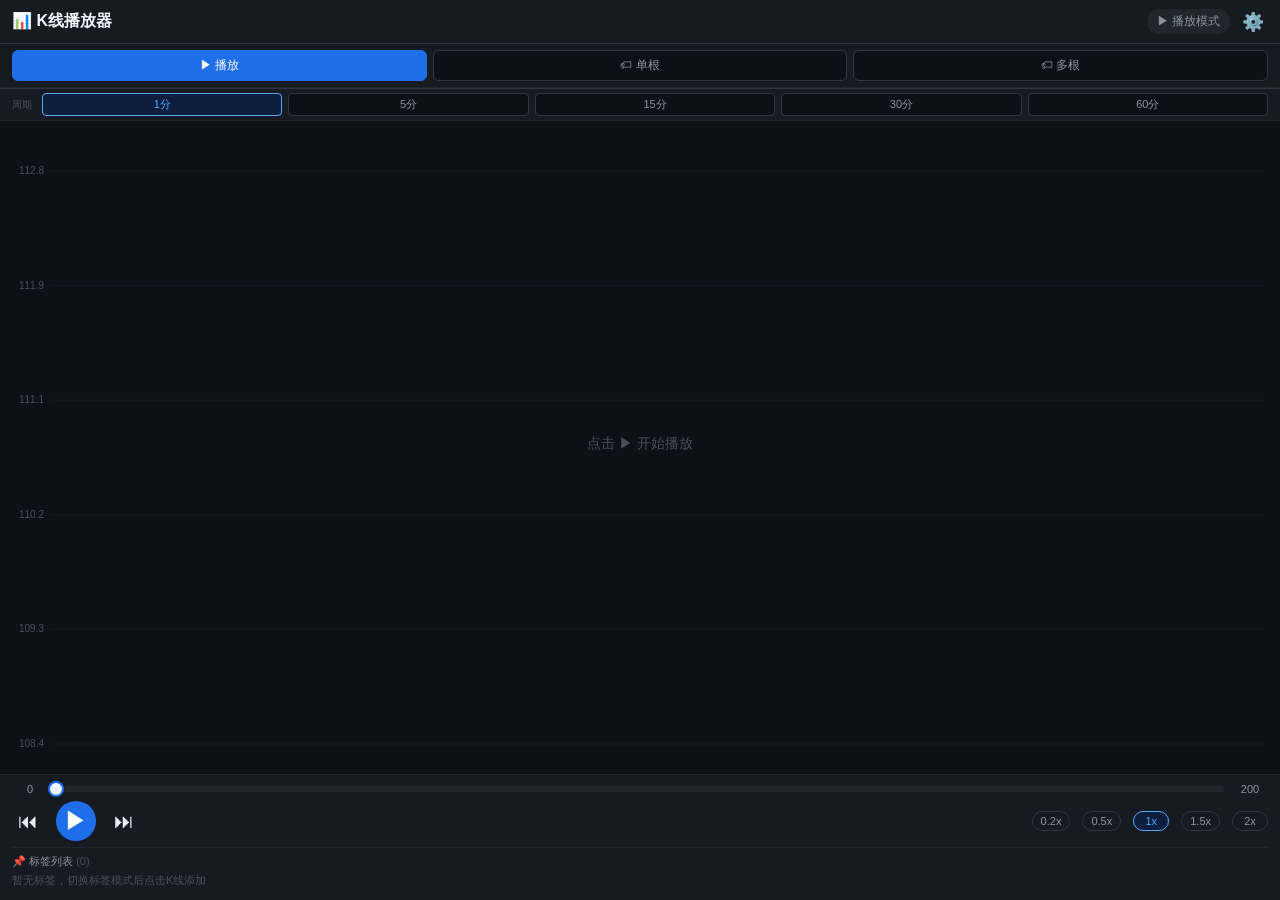
==== commit 3308248c: "标签颜色调整：单根白色/多根红色，透明度60%，加圆点，删除按钮加大" ====
--- a/kline-player/index.html
+++ b/kline-player/index.html
@@ -461,7 +461,8 @@
             <div style="display:flex;gap:8px;margin-bottom:12px;flex-wrap:wrap">
                 <div style="font-size:11px;color:#8b949e;width:100%;margin-bottom:4px">单根标签颜色：</div>
                 <div style="display:flex;gap:6px;flex-wrap:wrap" id="singleColorOptions">
-                    <span class="color-opt active" data-color="#f0883e" style="background:#f0883e;width:28px;height:28px;border-radius:50%;cursor:pointer;border:2px solid transparent;display:inline-block"></span>
+                    <span class="color-opt active" data-color="#ffffff" style="background:#ffffff;width:28px;height:28px;border-radius:50%;cursor:pointer;border:2px solid #888;display:inline-block"></span>
+                    <span class="color-opt" data-color="#f0883e" style="background:#f0883e;width:28px;height:28px;border-radius:50%;cursor:pointer;border:2px solid transparent;display:inline-block"></span>
                     <span class="color-opt" data-color="#58a6ff" style="background:#58a6ff;width:28px;height:28px;border-radius:50%;cursor:pointer;border:2px solid transparent;display:inline-block"></span>
                     <span class="color-opt" data-color="#3fb950" style="background:#3fb950;width:28px;height:28px;border-radius:50%;cursor:pointer;border:2px solid transparent;display:inline-block"></span>
                     <span class="color-opt" data-color="#f85149" style="background:#f85149;width:28px;height:28px;border-radius:50%;cursor:pointer;border:2px solid transparent;display:inline-block"></span>
@@ -783,10 +784,11 @@
                 ctx.setLineDash([]);
                 // 标签文字（框上方，胶囊+斜体+透明度+可删除）
                 const labelCX = (x1 + x2) / 2;
-                const mText = '📌 ' + tag.text;
-                const textW2 = ctx.measureText(mText).width;
-                const mLabelW = textW2 + 28;
+                const mText = tag.text;
+                const textW2 = ctx.measureText('● ' + mText).width;
+                const mLabelW = textW2 + 34;
                 const mLabelTX = Math.max(pad.left, Math.min(w - pad.right - mLabelW, labelCX - mLabelW / 2));
+                const malp = '99'; // 60%透明度
                 // 引线
                 ctx.strokeStyle = multiTagColor + '66';
                 ctx.lineWidth = 1;
@@ -799,8 +801,8 @@
                 // 胶囊背景
                 const mlH = 20;
                 const mlY = boxTopY - 20 - mlH;
-                ctx.fillStyle = multiTagColor + '1f';
-                ctx.strokeStyle = multiTagColor + 'BF';
+                ctx.fillStyle = multiTagColor + '0F';
+                ctx.strokeStyle = multiTagColor + malp;
                 ctx.lineWidth = 1;
                 const mr = mlH / 2;
                 const mlx = mLabelTX, mrx = mLabelTX + mLabelW, mty = mlY, mby = mlY + mlH;
@@ -817,18 +819,27 @@
                 ctx.closePath();
                 ctx.fill();
                 ctx.stroke();
-                // 文字（斜体，75%透明度）
-                ctx.fillStyle = multiTagColor + 'BF';
+                // 圆点（在文字前面）
+                const mDotX = mlx + 10;
+                const mDotY = (mty + mby) / 2;
+                ctx.fillStyle = multiTagColor + malp;
+                ctx.beginPath();
+                ctx.arc(mDotX, mDotY, 3, 0, Math.PI * 2);
+                ctx.fill();
+                // 文字（斜体，60%透明度）
+                ctx.fillStyle = multiTagColor + malp;
                 ctx.font = 'italic 11px sans-serif';
+                ctx.textAlign = 'left';
+                ctx.textBaseline = 'middle';
+                ctx.fillText(mText, mDotX + 8, mDotY);
+                // 删除按钮（加大）
+                const mDelX = mrx - 22;
+                ctx.fillStyle = multiTagColor + '80';
+                ctx.font = '16px sans-serif';
                 ctx.textAlign = 'center';
                 ctx.textBaseline = 'middle';
-                ctx.fillText(mText, labelCX, (mty + mby) / 2);
-                // 删除按钮
-                const mDelX = mrx - 16;
-                ctx.fillStyle = multiTagColor + '80';
-                ctx.font = '12px sans-serif';
-                ctx.fillText('✕', mDelX + 8, (mty + mby) / 2);
-                tagDeleteRects.push({ id: tag.id, x: mDelX, y: mty + 1, w: 16, h: mlH - 2 });
+                ctx.fillText('✕', mDelX + 11, mDotY);
+                tagDeleteRects.push({ id: tag.id, x: mDelX, y: mty, w: 22, h: mlH });
                 // 范围
                 ctx.fillStyle = multiTagColor + '80';
                 ctx.font = '9px sans-serif';
@@ -894,13 +905,14 @@
                 // 标签卡片
                 const labelH = 20;
                 const textW = ctx.measureText(tag.text).width;
-                const labelW = textW + 28; // 文字 + 删除按钮空间
+                const labelW = textW + 34; // 圆点 + 文字 + 删除按钮
                 const labelX = Math.max(pad.left, Math.min(w - pad.right - labelW, cx - labelW / 2));
                 const labelY = endY - 30 - labelH;
                 const col = singleTagColor;
-
-                // 引线（虚线，75%透明度）
-                ctx.strokeStyle = col + 'BF';
+                const alp = '99'; // 60%透明度
+
+                // 引线（虚线，60%透明度）
+                ctx.strokeStyle = col + alp;
                 ctx.lineWidth = 1;
                 ctx.setLineDash([3, 3]);
                 ctx.beginPath();
@@ -909,11 +921,11 @@
                 ctx.stroke();
                 ctx.setLineDash([]);
 
-                // 胶囊背景（75%透明度）
-                ctx.fillStyle = col + '26';
-                ctx.strokeStyle = col + 'BF';
+                // 胶囊背景（60%透明度）
+                ctx.fillStyle = col + '0F';
+                ctx.strokeStyle = col + alp;
                 ctx.lineWidth = 1;
-                const r = labelH / 2; // 全圆角=胶囊
+                const r = labelH / 2;
                 ctx.beginPath();
                 ctx.moveTo(labelX + r, labelY);
                 ctx.lineTo(labelX + labelW - r, labelY);
@@ -928,27 +940,32 @@
                 ctx.fill();
                 ctx.stroke();
 
-                // 标签文字（斜体，75%透明度）
-                ctx.fillStyle = col + 'BF';
+                // 圆点标记（在文字前面）
+                const dotX = labelX + 10;
+                const dotY = labelY + labelH / 2;
+                ctx.fillStyle = col + alp;
+                ctx.beginPath();
+                ctx.arc(dotX, dotY, 3, 0, Math.PI * 2);
+                ctx.fill();
+
+                // 标签文字（斜体，60%透明度）
+                ctx.fillStyle = col + alp;
                 ctx.font = 'italic 11px sans-serif';
+                ctx.textAlign = 'left';
+                ctx.textBaseline = 'middle';
+                ctx.fillText(tag.text, dotX + 8, dotY);
+
+                // 删除按钮 ✕（在胶囊右侧，加大）
+                const delX = labelX + labelW - 22;
+                ctx.fillStyle = col + '80';
+                ctx.font = '16px sans-serif';
                 ctx.textAlign = 'center';
                 ctx.textBaseline = 'middle';
-                ctx.fillText(tag.text, labelX + textW / 2 + 4, labelY + labelH / 2);
-
-                // 删除按钮 ✕（在胶囊右侧）
-                const delX = labelX + labelW - 16;
-                const delY = labelY + 1;
-                const delS = 16;
-                ctx.fillStyle = col + '80';
-                ctx.font = '12px sans-serif';
-                ctx.textAlign = 'center';
-                ctx.textBaseline = 'middle';
-                ctx.fillText('✕', delX + delS / 2, labelY + labelH / 2);
-                // 记录删除按钮点击区域
-                tagDeleteRects.push({ id: tag.id, x: delX, y: delY, w: delS, h: labelH - 2 });
-
-                // 小圆点标记
-                ctx.fillStyle = col + 'BF';
+                ctx.fillText('✕', delX + 11, dotY);
+                tagDeleteRects.push({ id: tag.id, x: delX, y: labelY, w: 22, h: labelH });
+
+                // 小圆点标记在K线上方
+                ctx.fillStyle = col + alp;
                 ctx.beginPath();
                 ctx.arc(cx, endY - 4, 3, 0, Math.PI * 2);
                 ctx.fill();
@@ -1184,7 +1201,7 @@
         // ============================================================
         //  6b. 标签设置（颜色、预设文字）
         // ============================================================
-        let singleTagColor = localStorage.getItem('kline_single_color') || '#f0883e';
+        let singleTagColor = localStorage.getItem('kline_single_color') || '#ffffff';
         let multiTagColor = localStorage.getItem('kline_multi_color') || '#f85149';
         let presetTags = [];
 
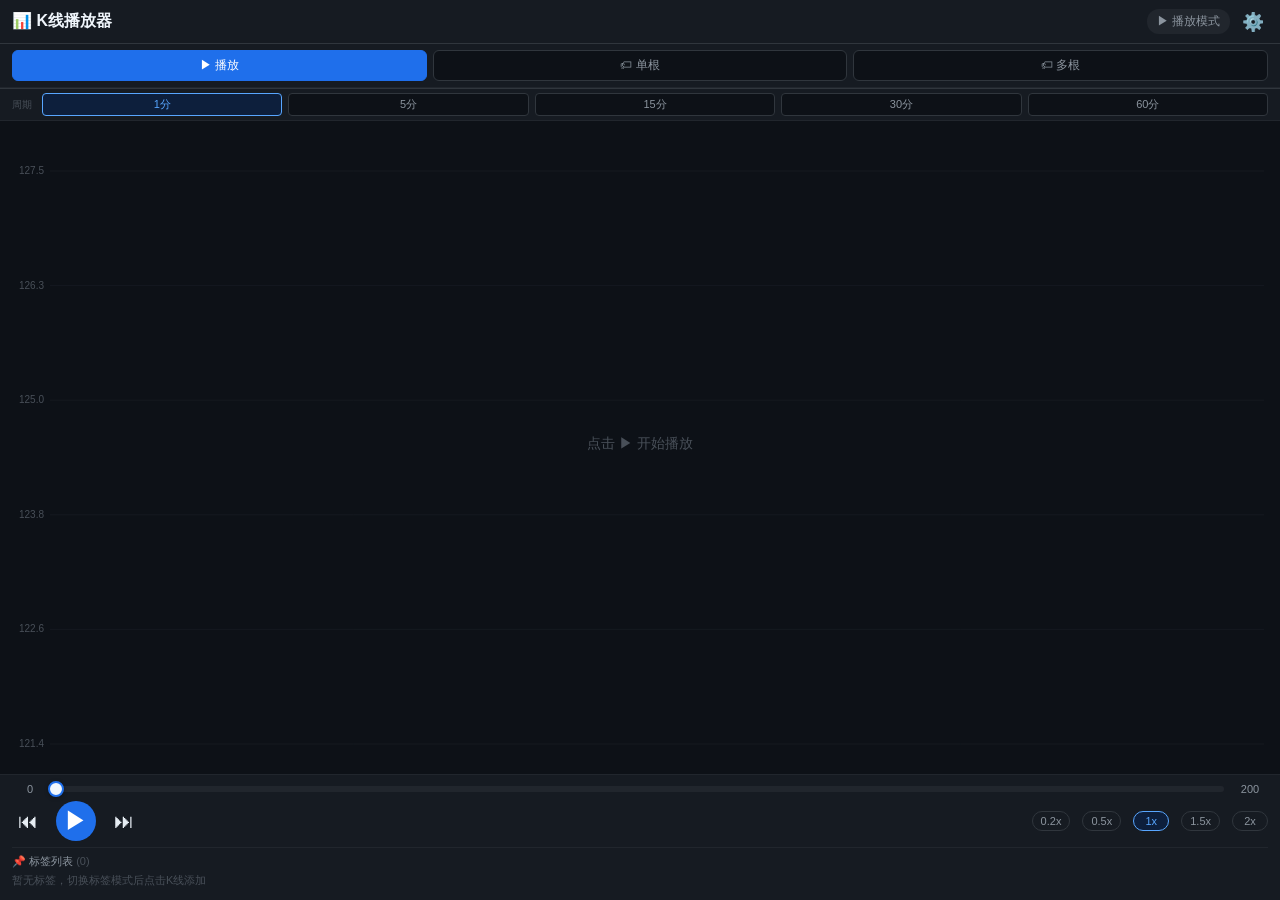
==== commit 3c60ff07: "修复K线图上点击删除标签不保存的问题（删除操作独立于拖拽状态）" ====
--- a/kline-player/index.html
+++ b/kline-player/index.html
@@ -1425,8 +1425,19 @@
             isDraggingChart = false;
         });
 
-        // 兼容 click 事件（用于模拟点击和fallback）
+        // 兼容 click 事件（先检查删除按钮，再处理其他点击）
         canvas.addEventListener('click', (e) => {
+            // 不管是否拖拽过，删除按钮点击始终响应
+            const rect = canvas.getBoundingClientRect();
+            const cx2 = e.clientX - rect.left;
+            const cy2 = e.clientY - rect.top;
+            for (const dr of tagDeleteRects) {
+                if (cx2 >= dr.x && cx2 <= dr.x + dr.w && cy2 >= dr.y && cy2 <= dr.y + dr.h) {
+                    deleteTagAction(dr.id);
+                    return;
+                }
+            }
+            // 非删除点击，受拖拽状态控制
             if (!chartTapMoved) {
                 handleCanvasTap(e.clientX, e.clientY);
             }
@@ -1459,8 +1470,20 @@
 
         canvas.addEventListener('touchend', (e) => {
             isDraggingChart = false;
-            if (!chartTapMoved) {
-                const touch = e.changedTouches[0];
+            const touch = e.changedTouches[0];
+            // 删除按钮始终响应
+            const rect = canvas.getBoundingClientRect();
+            const cx2 = touch.clientX - rect.left;
+            const cy2 = touch.clientY - rect.top;
+            let hitDelete = false;
+            for (const dr of tagDeleteRects) {
+                if (cx2 >= dr.x && cx2 <= dr.x + dr.w && cy2 >= dr.y && cy2 <= dr.y + dr.h) {
+                    deleteTagAction(dr.id);
+                    hitDelete = true;
+                    break;
+                }
+            }
+            if (!hitDelete && !chartTapMoved) {
                 handleCanvasTap(touch.clientX, touch.clientY);
             }
         });
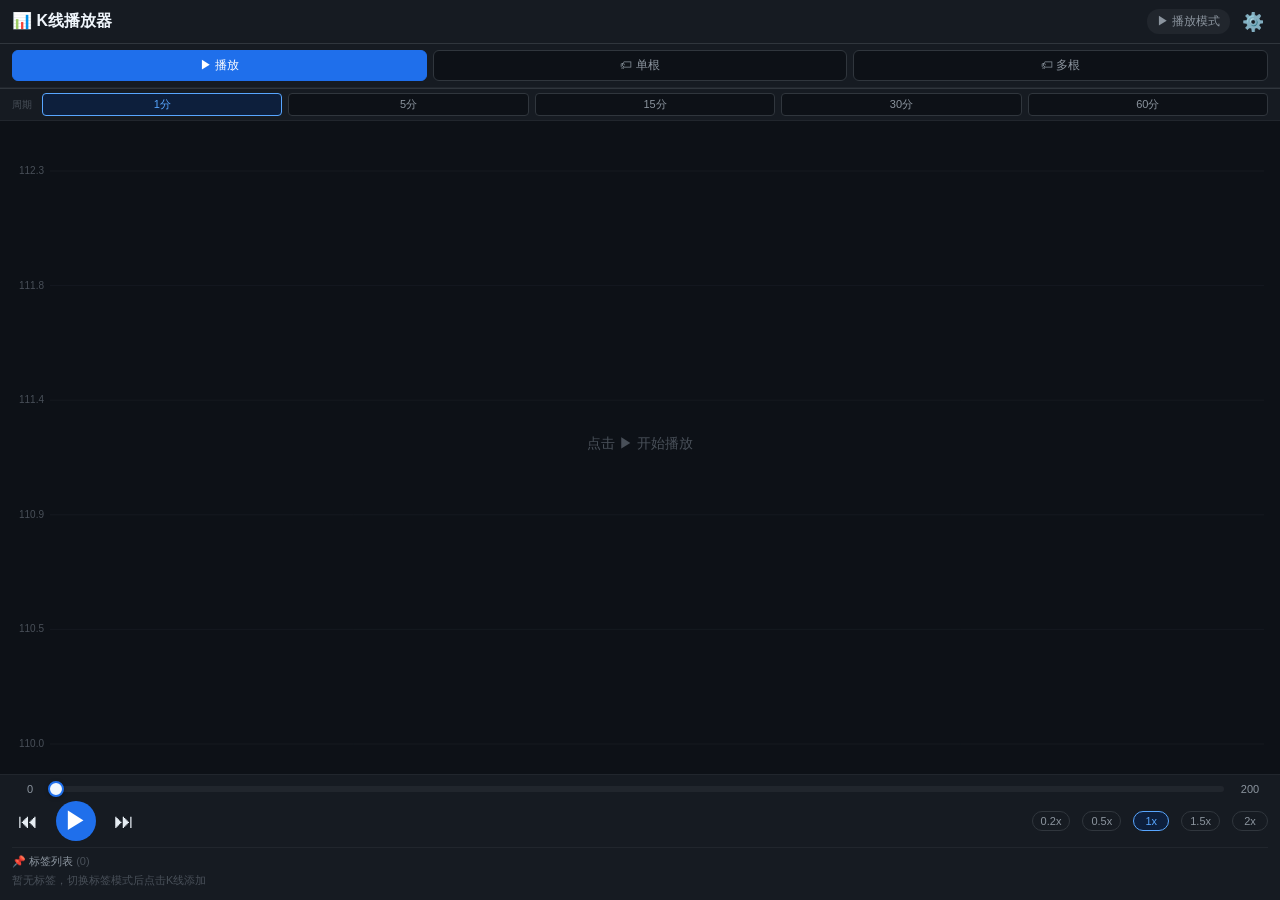
==== commit e05a3d23: "删除按钮点击标签才显示(缩小)；添加标签时自动暂停播放" ====
--- a/kline-player/index.html
+++ b/kline-player/index.html
@@ -601,6 +601,8 @@
         // 布局缓存
         let layout = {};
         let tagDeleteRects = []; // 标签删除按钮点击区域 [{id, x, y, w, h}]
+        let tagHitRects = [];    // 标签整体点击区域 [{id, x, y, w, h}]
+        let selectedTagId = null; // 当前选中的标签ID（显示删除按钮）
 
         // ============================================================
         //  3. Canvas 尺寸 & 布局计算
@@ -832,14 +834,18 @@
                 ctx.textAlign = 'left';
                 ctx.textBaseline = 'middle';
                 ctx.fillText(mText, mDotX + 8, mDotY);
-                // 删除按钮（加大）
-                const mDelX = mrx - 22;
-                ctx.fillStyle = multiTagColor + '80';
-                ctx.font = '16px sans-serif';
-                ctx.textAlign = 'center';
-                ctx.textBaseline = 'middle';
-                ctx.fillText('✕', mDelX + 11, mDotY);
-                tagDeleteRects.push({ id: tag.id, x: mDelX, y: mty, w: 22, h: mlH });
+                // 记录标签整体点击区域
+                tagHitRects.push({ id: tag.id, x: mlx, y: mty, w: mLabelW, h: mlH });
+                // 删除按钮 - 仅选中时显示，缩小
+                if (tag.id === selectedTagId) {
+                    const mDelX = mrx - 18;
+                    ctx.fillStyle = multiTagColor + 'BF';
+                    ctx.font = '10px sans-serif';
+                    ctx.textAlign = 'center';
+                    ctx.textBaseline = 'middle';
+                    ctx.fillText('✕', mDelX + 9, mDotY);
+                    tagDeleteRects.push({ id: tag.id, x: mDelX, y: mty, w: 18, h: mlH });
+                }
                 // 范围
                 ctx.fillStyle = multiTagColor + '80';
                 ctx.font = '9px sans-serif';
@@ -892,26 +898,28 @@
                 }
             }
 
-            // ---- 绘制单根标签标记（胶囊+斜体+透明度+可删除） ----
+            // ---- 绘制单根标签标记 ----
             tagDeleteRects = [];
+            tagHitRects = [];
             const singleTags = tags.filter(t => t.type === 'single');
             for (const tag of singleTags) {
                 const idx = tag.start;
                 if (idx < startIdx || idx > endIdx) continue;
                 const cx = drawStartX + (idx - startIdx) * totalStep + candleW / 2;
                 const d = klineData[idx];
-                // 引线终点：K线的最高价位置
                 const endY = pad.top + (1 - (d.high - priceMin) / priceRange) * chartH;
-                // 标签卡片
                 const labelH = 20;
                 const textW = ctx.measureText(tag.text).width;
-                const labelW = textW + 34; // 圆点 + 文字 + 删除按钮
+                const labelW = textW + 34;
                 const labelX = Math.max(pad.left, Math.min(w - pad.right - labelW, cx - labelW / 2));
                 const labelY = endY - 30 - labelH;
                 const col = singleTagColor;
-                const alp = '99'; // 60%透明度
-
-                // 引线（虚线，60%透明度）
+                const alp = '99';
+
+                // 记录标签整体点击区域
+                tagHitRects.push({ id: tag.id, x: labelX, y: labelY, w: labelW, h: labelH });
+
+                // 引线
                 ctx.strokeStyle = col + alp;
                 ctx.lineWidth = 1;
                 ctx.setLineDash([3, 3]);
@@ -921,7 +929,7 @@
                 ctx.stroke();
                 ctx.setLineDash([]);
 
-                // 胶囊背景（60%透明度）
+                // 胶囊背景
                 ctx.fillStyle = col + '0F';
                 ctx.strokeStyle = col + alp;
                 ctx.lineWidth = 1;
@@ -940,7 +948,7 @@
                 ctx.fill();
                 ctx.stroke();
 
-                // 圆点标记（在文字前面）
+                // 圆点
                 const dotX = labelX + 10;
                 const dotY = labelY + labelH / 2;
                 ctx.fillStyle = col + alp;
@@ -948,23 +956,25 @@
                 ctx.arc(dotX, dotY, 3, 0, Math.PI * 2);
                 ctx.fill();
 
-                // 标签文字（斜体，60%透明度）
+                // 文字
                 ctx.fillStyle = col + alp;
                 ctx.font = 'italic 11px sans-serif';
                 ctx.textAlign = 'left';
                 ctx.textBaseline = 'middle';
                 ctx.fillText(tag.text, dotX + 8, dotY);
 
-                // 删除按钮 ✕（在胶囊右侧，加大）
-                const delX = labelX + labelW - 22;
-                ctx.fillStyle = col + '80';
-                ctx.font = '16px sans-serif';
-                ctx.textAlign = 'center';
-                ctx.textBaseline = 'middle';
-                ctx.fillText('✕', delX + 11, dotY);
-                tagDeleteRects.push({ id: tag.id, x: delX, y: labelY, w: 22, h: labelH });
-
-                // 小圆点标记在K线上方
+                // 删除按钮 - 仅选中时显示，字体缩小
+                if (tag.id === selectedTagId) {
+                    const delX = labelX + labelW - 18;
+                    ctx.fillStyle = col + 'BF';
+                    ctx.font = '10px sans-serif';
+                    ctx.textAlign = 'center';
+                    ctx.textBaseline = 'middle';
+                    ctx.fillText('✕', delX + 9, dotY);
+                    tagDeleteRects.push({ id: tag.id, x: delX, y: labelY, w: 18, h: labelH });
+                }
+
+                // 小圆点
                 ctx.fillStyle = col + alp;
                 ctx.beginPath();
                 ctx.arc(cx, endY - 4, 3, 0, Math.PI * 2);
@@ -1343,22 +1353,44 @@
         //  7. 交互处理
         // ============================================================
         function handleCanvasTap(clientX, clientY) {
-            // 先检查是否点击了标签的删除按钮
             const rect = canvas.getBoundingClientRect();
             const cx2 = clientX - rect.left;
             const cy2 = clientY - rect.top;
+
+            // 先检查是否点击了选中的标签上的删除按钮
             for (const dr of tagDeleteRects) {
                 if (cx2 >= dr.x && cx2 <= dr.x + dr.w && cy2 >= dr.y && cy2 <= dr.y + dr.h) {
                     deleteTagAction(dr.id);
+                    selectedTagId = null;
                     return;
                 }
             }
 
+            // 再检查是否点击到某个标签区域（选中/取消选中）
+            for (const hr of tagHitRects) {
+                if (cx2 >= hr.x && cx2 <= hr.x + hr.w && cy2 >= hr.y && cy2 <= hr.y + hr.h) {
+                    if (selectedTagId === hr.id) {
+                        selectedTagId = null; // 再次点击取消选中
+                    } else {
+                        selectedTagId = hr.id; // 选中该标签
+                    }
+                    drawChart();
+                    return;
+                }
+            }
+
+            // 点击空白区域取消选中
+            if (selectedTagId !== null) {
+                selectedTagId = null;
+                drawChart();
+                return;
+            }
+
+            // 点击K线处理
             const idx = getKlineIndexFromPoint(clientX, clientY);
             if (idx < 0) return;
 
             if (mode === 'play') {
-                // 播放模式下点击跳转位置
                 stopPlay();
                 currentIndex = idx;
                 viewOffset = 0;
@@ -1367,11 +1399,13 @@
             }
 
             if (mode === 'single') {
+                if (isPlaying) stopPlay(); // 播放中先暂停
                 showTagDialog('single', idx, idx);
                 return;
             }
 
             if (mode === 'multi') {
+                if (isPlaying) stopPlay(); // 播放中先暂停
                 if (multiStartIndex < 0) {
                     multiStartIndex = idx;
                     drawChart();
@@ -1425,19 +1459,8 @@
             isDraggingChart = false;
         });
 
-        // 兼容 click 事件（先检查删除按钮，再处理其他点击）
+        // click 事件
         canvas.addEventListener('click', (e) => {
-            // 不管是否拖拽过，删除按钮点击始终响应
-            const rect = canvas.getBoundingClientRect();
-            const cx2 = e.clientX - rect.left;
-            const cy2 = e.clientY - rect.top;
-            for (const dr of tagDeleteRects) {
-                if (cx2 >= dr.x && cx2 <= dr.x + dr.w && cy2 >= dr.y && cy2 <= dr.y + dr.h) {
-                    deleteTagAction(dr.id);
-                    return;
-                }
-            }
-            // 非删除点击，受拖拽状态控制
             if (!chartTapMoved) {
                 handleCanvasTap(e.clientX, e.clientY);
             }
@@ -1470,20 +1493,8 @@
 
         canvas.addEventListener('touchend', (e) => {
             isDraggingChart = false;
-            const touch = e.changedTouches[0];
-            // 删除按钮始终响应
-            const rect = canvas.getBoundingClientRect();
-            const cx2 = touch.clientX - rect.left;
-            const cy2 = touch.clientY - rect.top;
-            let hitDelete = false;
-            for (const dr of tagDeleteRects) {
-                if (cx2 >= dr.x && cx2 <= dr.x + dr.w && cy2 >= dr.y && cy2 <= dr.y + dr.h) {
-                    deleteTagAction(dr.id);
-                    hitDelete = true;
-                    break;
-                }
-            }
-            if (!hitDelete && !chartTapMoved) {
+            if (!chartTapMoved) {
+                const touch = e.changedTouches[0];
                 handleCanvasTap(touch.clientX, touch.clientY);
             }
         });
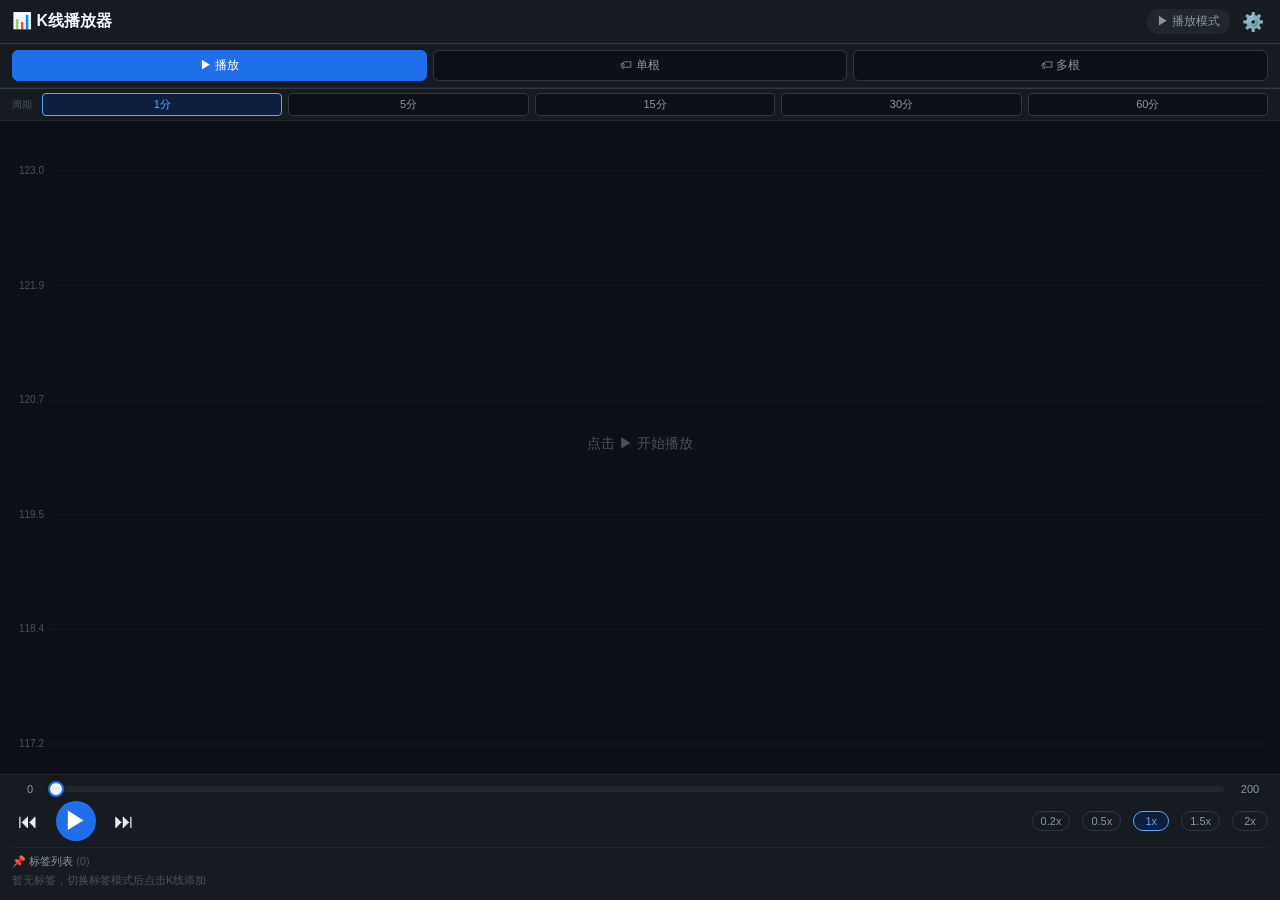
==== commit 8de37ab9: "预设文字改为2列网格+搜索过滤+字体缩小" ====
--- a/kline-player/index.html
+++ b/kline-player/index.html
@@ -443,8 +443,10 @@
         <div class="tag-dialog">
             <h3 id="tagDialogTitle">添加标签</h3>
             <div class="tag-range-info" id="tagRangeInfo"></div>
-            <!-- 预设文字快速选择 -->
-            <div style="display:flex;flex-wrap:wrap;gap:4px;margin-bottom:8px" id="presetTagContainer"></div>
+            <!-- 搜索预设 -->
+            <input type="text" id="presetSearch" placeholder="🔍 搜索预设文字..." maxlength="20" autocomplete="off" style="width:100%;padding:6px 10px;border:1px solid #30363d;border-radius:6px;background:#0d1117;color:#8b949e;font-size:11px;outline:none;margin-bottom:6px">
+            <!-- 预设文字快速选择（2列网格） -->
+            <div style="display:grid;grid-template-columns:1fr 1fr;gap:3px;margin-bottom:8px;max-height:120px;overflow-y:auto" id="presetTagContainer"></div>
             <input type="text" id="tagInput" placeholder="输入标签文字..." maxlength="30" autocomplete="off">
             <div class="tag-dialog-btns">
                 <button class="btn-cancel" id="tagCancel">取消</button>
@@ -1229,13 +1231,19 @@
             try { localStorage.setItem('kline_presets', JSON.stringify(presetTags)); } catch (e) {}
         }
 
-        // 渲染标签对话框中的预设按钮
+        // 渲染标签对话框中的预设按钮（2列网格+搜索过滤）
         function renderPresetButtons() {
             const container = document.getElementById('presetTagContainer');
             if (!container) return;
-            if (!presetTags.length) { container.innerHTML = ''; return; }
-            container.innerHTML = presetTags.map(t =>
-                `<span style="font-size:11px;padding:2px 8px;border:1px solid #30363d;border-radius:10px;color:#8b949e;cursor:pointer" class="preset-tag-btn">${t}</span>`
+            const searchText = (document.getElementById('presetSearch').value || '').trim().toLowerCase();
+            const filtered = searchText ? presetTags.filter(t => t.includes(searchText)) : presetTags;
+            if (!filtered.length) {
+                container.innerHTML = '<span style="font-size:10px;color:#484f58;grid-column:1/-1">' +
+                    (searchText ? '无匹配结果' : '暂无预设') + '</span>';
+                return;
+            }
+            container.innerHTML = filtered.map(t =>
+                `<span style="font-size:10px;padding:2px 6px;border:1px solid #30363d;border-radius:6px;color:#8b949e;cursor:pointer;text-align:center;overflow:hidden;text-overflow:ellipsis;white-space:nowrap" class="preset-tag-btn">${t}</span>`
             ).join('');
             container.querySelectorAll('.preset-tag-btn').forEach(el => {
                 el.addEventListener('click', () => {
@@ -1582,6 +1590,8 @@
             if (e.key === 'Enter') confirmTagAction();
             if (e.key === 'Escape') closeTagDialog();
         });
+        // 搜索预设文字
+        document.getElementById('presetSearch').addEventListener('input', renderPresetButtons);
         document.getElementById('tagOverlay').addEventListener('click', (e) => {
             if (e.target === document.getElementById('tagOverlay')) closeTagDialog();
         });
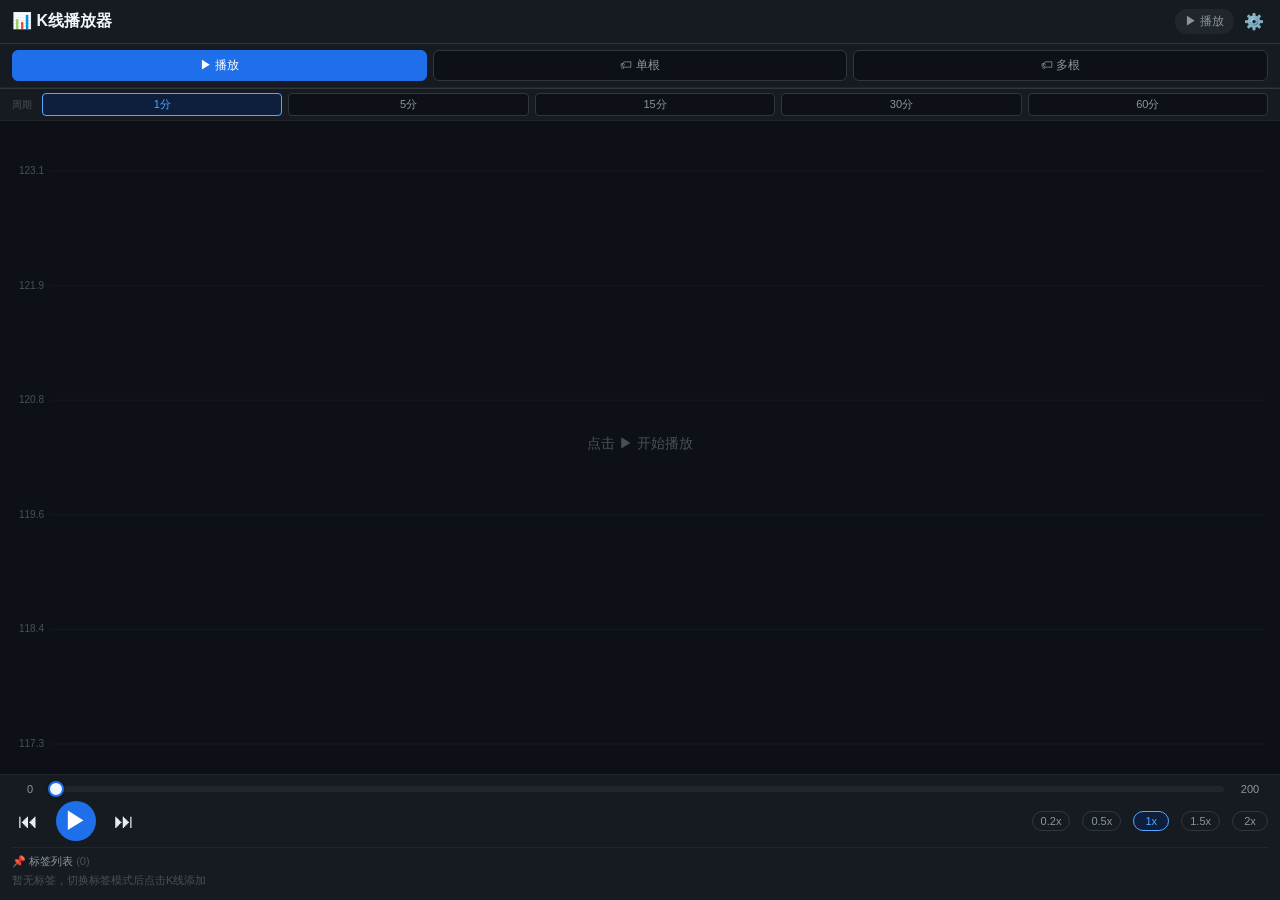
==== commit 1b26563e: "新增多套标签系统，可自定义名称并在K线图上切换" ====
--- a/kline-player/index.html
+++ b/kline-player/index.html
@@ -375,9 +375,10 @@
         <!-- 标题栏 -->
         <div class="header">
             <h1>📊 K线播放器</h1>
-            <div style="display:flex;align-items:center;gap:8px">
-                <span class="mode-hint" id="modeHint">▶ 播放模式</span>
-                <button id="btnSettings" style="background:none;border:none;color:#8b949e;font-size:18px;cursor:pointer;padding:2px 4px;">⚙️</button>
+            <div style="display:flex;align-items:center;gap:6px">
+                <span style="font-size:10px;display:flex;gap:3px;flex-wrap:wrap;max-width:160px;overflow:hidden" id="tagSetSelector"></span>
+                <span class="mode-hint" id="modeHint">▶ 播放</span>
+                <button id="btnSettings" style="background:none;border:none;color:#8b949e;font-size:16px;cursor:pointer;padding:2px 4px;">⚙️</button>
             </div>
         </div>
 
@@ -501,7 +502,14 @@
             <div id="csvStatus" style="font-size:10px;color:#8b949e;margin-bottom:8px;min-height:14px"></div>
 
             <div style="margin:12px 0 8px;font-size:13px;color:#f0f6fc">📌 标签管理</div>
-            <div id="settingsTagList" style="max-height:150px;overflow-y:auto;margin-bottom:8px"></div>
+            <div id="settingsTagList" style="max-height:120px;overflow-y:auto;margin-bottom:8px"></div>
+
+            <div style="margin:12px 0 8px;font-size:13px;color:#f0f6fc">📂 标签系统</div>
+            <div id="settingsTagSets" style="max-height:120px;overflow-y:auto;margin-bottom:6px"></div>
+            <div style="display:flex;gap:6px;margin-bottom:8px">
+                <input type="text" id="tagSetNameInput" placeholder="新标签系统名称..." maxlength="15" style="flex:1;padding:5px 8px;border:1px solid #30363d;border-radius:6px;background:#0d1117;color:#e6edf3;font-size:11px;outline:none">
+                <button id="tagSetAddBtn" style="padding:5px 10px;border:none;border-radius:6px;background:#1f6feb;color:#fff;font-size:11px;cursor:pointer">＋新建</button>
+            </div>
 
             <div class="tag-dialog-btns">
                 <button class="btn-confirm" id="settingsClose" style="background:#21262d;color:#8b949e">关闭</button>
@@ -588,6 +596,8 @@
         let playTimer = null;
         let mode = 'play';              // 'play' | 'single' | 'multi'
         let tags = [];                  // { id, type, start, end, text }
+        let tagSets = {};               // 多套标签系统 { id: { name, tags } }
+        let activeTagSetId = 'default'; // 当前使用的标签系统ID
         let multiStartIndex = -1;       // 多根标签模式下的起始索引
         let pendingTag = null;          // { type, start, end }
         let viewOffset = 0;             // 视图偏移量（拖动时用）,正数=向左偏移（看更早的数据）
@@ -1192,22 +1202,88 @@
             });
         }
 
-        // localStorage 持久化
+        // localStorage 持久化（标签+标签系统）
         function saveTagsToStorage() {
             try {
-                localStorage.setItem('kline_tags', JSON.stringify(tags));
+                // 保存当前标签到当前标签系统
+                if (tagSets[activeTagSetId]) {
+                    tagSets[activeTagSetId].tags = tags.slice();
+                }
+                localStorage.setItem('kline_tagSets', JSON.stringify(tagSets));
+                localStorage.setItem('kline_activeSet', activeTagSetId);
             } catch (e) { /* ignore */ }
         }
 
         function loadTagsFromStorage() {
             try {
-                const saved = localStorage.getItem('kline_tags');
+                const saved = localStorage.getItem('kline_tagSets');
                 if (saved) {
-                    tags = JSON.parse(saved);
+                    tagSets = JSON.parse(saved);
+                    activeTagSetId = localStorage.getItem('kline_activeSet') || 'default';
+                    if (!tagSets[activeTagSetId]) {
+                        const ids = Object.keys(tagSets);
+                        activeTagSetId = ids.length > 0 ? ids[0] : 'default';
+                    }
+                    tags = tagSets[activeTagSetId] ? tagSets[activeTagSetId].tags.slice() : [];
                     renderTagList();
+                    renderTagSetSelector();
                     drawChart();
+                } else {
+                    // 首次使用，创建默认标签系统
+                    const id = 'set_' + Date.now();
+                    tagSets = { 'default': { name: '默认标签', tags: [] } };
+                    activeTagSetId = 'default';
+                    saveTagsToStorage();
                 }
             } catch (e) { /* ignore */ }
+        }
+
+        // 标签系统管理
+        function switchTagSet(id) {
+            if (id === activeTagSetId || !tagSets[id]) return;
+            // 保存当前标签到当前系统
+            if (tagSets[activeTagSetId]) tagSets[activeTagSetId].tags = tags.slice();
+            // 切换到新系统
+            activeTagSetId = id;
+            tags = tagSets[id].tags.slice();
+            stopPlay();
+            currentIndex = -1;
+            viewOffset = 0;
+            renderTagList();
+            renderTagSetSelector();
+            saveTagsToStorage();
+            drawChart();
+        }
+
+        function addTagSet(name) {
+            const id = 'set_' + Date.now();
+            tagSets[id] = { name: name, tags: [] };
+            switchTagSet(id);
+            renderSettingsTagSets();
+        }
+
+        function deleteTagSet(id) {
+            if (Object.keys(tagSets).length <= 1) return;
+            delete tagSets[id];
+            if (activeTagSetId === id) {
+                const ids = Object.keys(tagSets);
+                activeTagSetId = ids[0];
+                tags = tagSets[activeTagSetId].tags.slice();
+            }
+            saveTagsToStorage();
+            renderTagList();
+            renderTagSetSelector();
+            renderSettingsTagSets();
+            drawChart();
+        }
+
+        function renameTagSet(id, name) {
+            if (tagSets[id]) {
+                tagSets[id].name = name;
+                saveTagsToStorage();
+                renderTagSetSelector();
+                renderSettingsTagSets();
+            }
         }
 
         // ============================================================
@@ -1317,6 +1393,43 @@
             });
         }
 
+        // 渲染标签系统选择器（标题栏）
+        function renderTagSetSelector() {
+            const container = document.getElementById('tagSetSelector');
+            if (!container) return;
+            const ids = Object.keys(tagSets);
+            container.innerHTML = ids.map(id =>
+                `<span style="font-size:10px;padding:1px 6px;border:1px solid ${id === activeTagSetId ? '#58a6ff' : '#30363d'};border-radius:8px;color:${id === activeTagSetId ? '#58a6ff' : '#8b949e'};cursor:pointer" class="tag-set-btn" data-id="${id}">${tagSets[id].name}</span>`
+            ).join('');
+            container.querySelectorAll('.tag-set-btn').forEach(el => {
+                el.addEventListener('click', () => switchTagSet(el.dataset.id));
+            });
+        }
+
+        // 渲染设置页中的标签系统管理
+        function renderSettingsTagSets() {
+            const container = document.getElementById('settingsTagSets');
+            if (!container) return;
+            const ids = Object.keys(tagSets);
+            container.innerHTML = ids.map(id =>
+                `<div style="display:flex;align-items:center;gap:4px;padding:3px 0;border-bottom:1px solid #21262d;font-size:11px">
+                    <span style="color:${id === activeTagSetId ? '#58a6ff' : '#8b949e'};font-weight:bold">●</span>
+                    <input type="text" value="${tagSets[id].name}" maxlength="15" data-id="${id}" style="flex:1;padding:2px 4px;border:1px solid #30363d;border-radius:4px;background:#0d1117;color:#e6edf3;font-size:11px;outline:none">
+                    <button class="tagset-rename" data-id="${id}" style="padding:2px 6px;border:none;border-radius:4px;background:#1f6feb;color:#fff;font-size:9px;cursor:pointer">重命名</button>
+                    <span class="tagset-del" data-id="${id}" style="color:#f85149;cursor:pointer;font-size:13px;${ids.length <= 1 ? 'display:none' : ''}">✕</span>
+                </div>`
+            ).join('');
+            container.querySelectorAll('.tagset-rename').forEach(el => {
+                el.addEventListener('click', () => {
+                    const input = el.parentElement.querySelector('input');
+                    renameTagSet(el.dataset.id, input.value.trim() || '未命名');
+                });
+            });
+            container.querySelectorAll('.tagset-del').forEach(el => {
+                el.addEventListener('click', () => deleteTagSet(el.dataset.id));
+            });
+        }
+
         // 颜色选择器初始化
         function initColorPicker() {
             document.querySelectorAll('#singleColorOptions .color-opt').forEach(el => {
@@ -1350,6 +1463,7 @@
             document.getElementById('settingsOverlay').classList.add('show');
             renderSettingsPresets();
             renderSettingsTagList();
+            renderSettingsTagSets();
             initColorPicker();
         }
 
@@ -1616,6 +1730,15 @@
         document.getElementById('presetInput').addEventListener('keydown', (e) => {
             if (e.key === 'Enter') document.getElementById('presetAddBtn').click();
         });
+        // 添加标签系统
+        document.getElementById('tagSetAddBtn').addEventListener('click', () => {
+            const name = document.getElementById('tagSetNameInput').value.trim() || '未命名';
+            addTagSet(name);
+            document.getElementById('tagSetNameInput').value = '';
+        });
+        document.getElementById('tagSetNameInput').addEventListener('keydown', (e) => {
+            if (e.key === 'Enter') document.getElementById('tagSetAddBtn').click();
+        });
 
         // ============================================================
         //  6c. CSV 数据导入
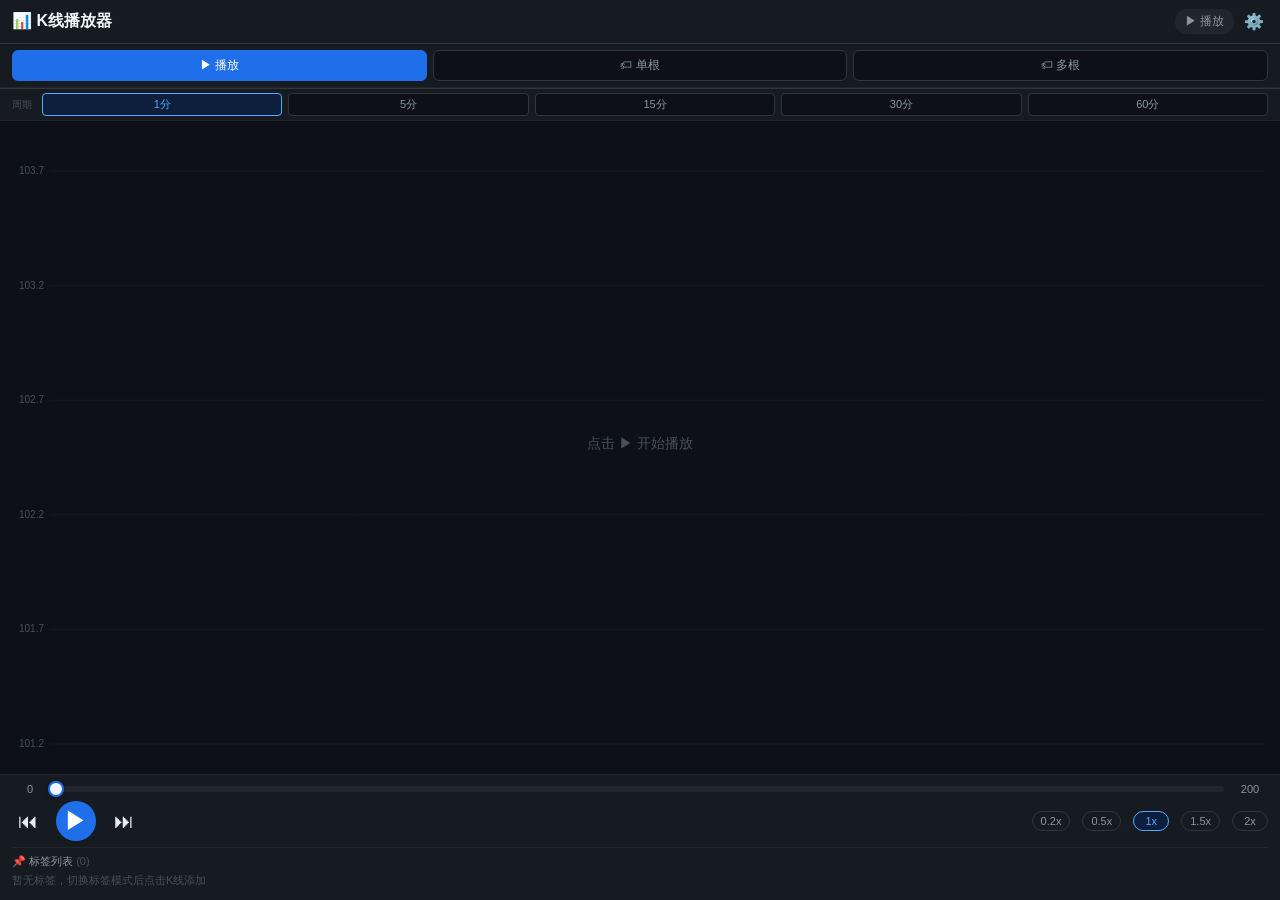
==== commit 1c84ac95: "修复切换周期/导入CSV时标签系统被清空的bug" ====
--- a/kline-player/index.html
+++ b/kline-player/index.html
@@ -580,9 +580,10 @@
             stopPlay();
             currentIndex = -1;
             viewOffset = 0;
+            // 先把当前标签保存到当前系统，再清空显示
+            if (tagSets[activeTagSetId]) tagSets[activeTagSetId].tags = tags.slice();
             tags = [];
             renderTagList();
-            saveTagsToStorage();
             document.getElementById('totalIdxLabel').textContent = klineData.length;
             document.getElementById('modeHint').textContent = '▶ 播放模式 · ' + period + '分周期 · ' + klineData.length + '根';
             document.querySelectorAll('.period-btn').forEach(btn => {
@@ -1814,9 +1815,10 @@
             stopPlay();
             currentIndex = -1;
             viewOffset = 0;
+            // 先把当前标签保存到当前系统，再清空显示
+            if (tagSets[activeTagSetId]) tagSets[activeTagSetId].tags = tags.slice();
             tags = [];
             renderTagList();
-            saveTagsToStorage();
             // 更新UI
             document.getElementById('totalIdxLabel').textContent = klineData.length;
             document.getElementById('csvStatus').textContent = '✅ 导入成功：' + klineData.length + ' 条K线数据';
@@ -1867,9 +1869,10 @@
             stopPlay();
             currentIndex = -1;
             viewOffset = 0;
+            // 先把当前标签保存到当前系统，再清空显示
+            if (tagSets[activeTagSetId]) tagSets[activeTagSetId].tags = tags.slice();
             tags = [];
             renderTagList();
-            saveTagsToStorage();
             document.getElementById('totalIdxLabel').textContent = klineData.length;
             document.getElementById('csvInput').value = '';
             document.getElementById('csvStatus').textContent = '↺ 已恢复为默认模拟数据（200条基础1分K线）';
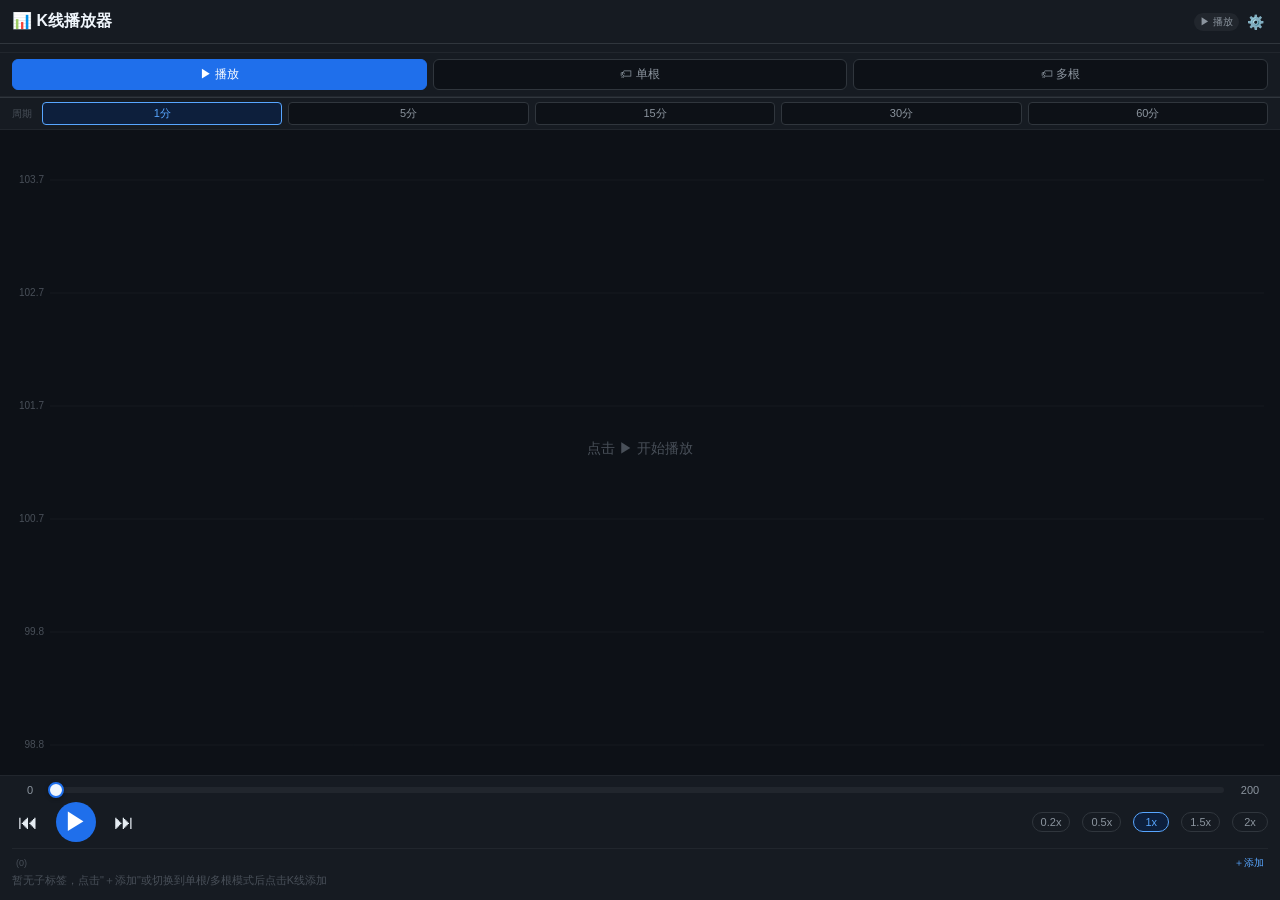
==== commit 8d57adb2: "重构标签系统为两级结构：父标签（彩色分类胶囊）+ 子标签" ====
--- a/kline-player/index.html
+++ b/kline-player/index.html
@@ -375,12 +375,13 @@
         <!-- 标题栏 -->
         <div class="header">
             <h1>📊 K线播放器</h1>
-            <div style="display:flex;align-items:center;gap:6px">
-                <span style="font-size:10px;display:flex;gap:3px;flex-wrap:wrap;max-width:160px;overflow:hidden" id="tagSetSelector"></span>
-                <span class="mode-hint" id="modeHint">▶ 播放</span>
-                <button id="btnSettings" style="background:none;border:none;color:#8b949e;font-size:16px;cursor:pointer;padding:2px 4px;">⚙️</button>
+            <div style="display:flex;align-items:center;gap:4px">
+                <span class="mode-hint" id="modeHint" style="font-size:10px;padding:2px 6px">▶ 播放</span>
+                <button id="btnSettings" style="background:none;border:none;color:#8b949e;font-size:14px;cursor:pointer;padding:2px 4px;">⚙️</button>
             </div>
         </div>
+        <!-- 父标签栏（分类选择） -->
+        <div style="display:flex;gap:4px;padding:4px 8px;background:#161b22;border-bottom:1px solid #21262d;overflow-x:auto;flex-shrink:0;scrollbar-width:none" id="tagSetSelector"></div>
 
         <!-- 模式切换 -->
         <div class="mode-bar">
@@ -431,9 +432,14 @@
 
             <!-- 标签列表 -->
             <div class="tag-list-wrap">
-                <div class="tag-list-title">📌 标签列表 <span id="tagCount" style="color:#484f58">(0)</span></div>
+                <div style="display:flex;align-items:center;gap:4px;margin-bottom:2px">
+                    <span style="font-size:10px;color:#8b949e" id="tagSetNameLabel"></span>
+                    <span id="tagCount" style="font-size:9px;color:#484f58">(0)</span>
+                    <span style="flex:1"></span>
+                    <span id="addChildTagBtn" style="font-size:10px;color:#58a6ff;cursor:pointer;padding:1px 4px;border-radius:4px">＋添加</span>
+                </div>
                 <div class="tag-list" id="tagList">
-                    <span class="tag-empty">暂无标签，切换标签模式后点击K线添加</span>
+                    <span class="tag-empty">暂无标签</span>
                 </div>
             </div>
         </div>
@@ -1177,22 +1183,22 @@
         function renderTagList() {
             const container = document.getElementById('tagList');
             document.getElementById('tagCount').textContent = '(' + tags.length + ')';
+            const label = document.getElementById('tagSetNameLabel');
+            if (label && tagSets[activeTagSetId]) {
+                label.textContent = '📂 ' + tagSets[activeTagSetId].name;
+            }
             if (tags.length === 0) {
-                container.innerHTML = '<span class="tag-empty">暂无标签，切换标签模式后点击K线添加</span>';
+                container.innerHTML = '<span class="tag-empty">暂无子标签，点击"＋添加"或切换到单根/多根模式后点击K线添加</span>';
                 return;
             }
             container.innerHTML = tags.map(t => {
-                const badge = t.type === 'single'
-                    ? '<span class="tag-type-badge">单根</span>'
-                    : '<span class="tag-type-badge multi">多根</span>';
-                const range = t.type === 'single'
-                    ? `<span class="tag-range">#${t.start}</span>`
-                    : `<span class="tag-range">#${t.start}~${t.end}</span>`;
-                return `<div class="tag-item">
-                    ${badge}
-                    <span class="tag-text">${t.text}</span>
-                    ${range}
-                    <span class="tag-del" data-id="${t.id}">✕</span>
+                const badge = t.type === 'single' ? '📍' : '🔲';
+                const range = t.type === 'single' ? `#${t.start}` : `#${t.start}~${t.end}`;
+                return `<div style="display:inline-flex;align-items:center;gap:3px;font-size:10px;padding:2px 6px;border-radius:8px;background:#21262d;border:1px solid #30363d;color:#e6edf3;margin:2px">
+                    <span>${badge}</span>
+                    <span style="max-width:60px;overflow:hidden;text-overflow:ellipsis;white-space:nowrap">${t.text}</span>
+                    <span style="color:#484f58">${range}</span>
+                    <span class="tag-del" data-id="${t.id}" style="color:#f85149;cursor:pointer;font-size:11px">✕</span>
                 </div>`;
             }).join('');
             container.querySelectorAll('.tag-del').forEach(el => {
@@ -1230,9 +1236,11 @@
                     renderTagSetSelector();
                     drawChart();
                 } else {
-                    // 首次使用，创建默认标签系统
-                    const id = 'set_' + Date.now();
-                    tagSets = { 'default': { name: '默认标签', tags: [] } };
+                    // 首次使用，创建默认分类
+                    tagSets = {
+                        'default': { name: '默认', color: '#3b82f6', expanded: true, tags: [] },
+                        'default2': { name: '分类二', color: '#10b981', expanded: true, tags: [] },
+                    };
                     activeTagSetId = 'default';
                     saveTagsToStorage();
                 }
@@ -1257,8 +1265,11 @@
         }
 
         function addTagSet(name) {
+            const colors = ['#3b82f6', '#10b981', '#f59e0b', '#8b5cf6', '#ef4444', '#ec4899', '#06b6d4'];
+            const usedColors = Object.values(tagSets).map(s => s.color).filter(Boolean);
+            const color = colors.find(c => !usedColors.includes(c)) || '#6b7280';
             const id = 'set_' + Date.now();
-            tagSets[id] = { name: name, tags: [] };
+            tagSets[id] = { name: name, color: color, expanded: true, tags: [] };
             switchTagSet(id);
             renderSettingsTagSets();
         }
@@ -1394,17 +1405,39 @@
             });
         }
 
-        // 渲染标签系统选择器（标题栏）
+        // 渲染父标签选择器（彩色胶囊）
         function renderTagSetSelector() {
             const container = document.getElementById('tagSetSelector');
             if (!container) return;
             const ids = Object.keys(tagSets);
-            container.innerHTML = ids.map(id =>
-                `<span style="font-size:10px;padding:1px 6px;border:1px solid ${id === activeTagSetId ? '#58a6ff' : '#30363d'};border-radius:8px;color:${id === activeTagSetId ? '#58a6ff' : '#8b949e'};cursor:pointer" class="tag-set-btn" data-id="${id}">${tagSets[id].name}</span>`
-            ).join('');
+            // 父标签胶囊
+            let html = ids.map(id => {
+                const ts = tagSets[id];
+                const isActive = id === activeTagSetId;
+                const bg = isActive ? (ts.color || '#3b82f6') : '#21262d';
+                const txt = isActive ? '#fff' : '#8b949e';
+                return `<span style="flex-shrink:0;display:inline-flex;align-items:center;gap:3px;padding:3px 8px;border-radius:12px;font-size:11px;background:${bg};color:${txt};cursor:pointer;${isActive ? '' : 'border:1px solid #30363d'}" class="tag-set-btn" data-id="${id}">${ts.name}</span>`;
+            }).join('');
+            // "添加分类"入口
+            html += `<span style="flex-shrink:0;display:inline-flex;align-items:center;gap:2px;padding:3px 8px;border-radius:12px;font-size:11px;color:#484f58;cursor:pointer;border:1px dashed #30363d" id="addCategoryBtn">＋添加分类</span>`;
+            container.innerHTML = html;
             container.querySelectorAll('.tag-set-btn').forEach(el => {
                 el.addEventListener('click', () => switchTagSet(el.dataset.id));
             });
+            const addBtn = document.getElementById('addCategoryBtn');
+            if (addBtn) {
+                addBtn.addEventListener('click', () => {
+                    const name = prompt('请输入分类名称：', '新分类');
+                    if (name && name.trim()) {
+                        addTagSet(name.trim());
+                    }
+                });
+            }
+            // 更新当前分类名称
+            const label = document.getElementById('tagSetNameLabel');
+            if (label && tagSets[activeTagSetId]) {
+                label.textContent = '📂 ' + tagSets[activeTagSetId].name;
+            }
         }
 
         // 渲染设置页中的标签系统管理
@@ -1412,14 +1445,17 @@
             const container = document.getElementById('settingsTagSets');
             if (!container) return;
             const ids = Object.keys(tagSets);
-            container.innerHTML = ids.map(id =>
-                `<div style="display:flex;align-items:center;gap:4px;padding:3px 0;border-bottom:1px solid #21262d;font-size:11px">
-                    <span style="color:${id === activeTagSetId ? '#58a6ff' : '#8b949e'};font-weight:bold">●</span>
-                    <input type="text" value="${tagSets[id].name}" maxlength="15" data-id="${id}" style="flex:1;padding:2px 4px;border:1px solid #30363d;border-radius:4px;background:#0d1117;color:#e6edf3;font-size:11px;outline:none">
-                    <button class="tagset-rename" data-id="${id}" style="padding:2px 6px;border:none;border-radius:4px;background:#1f6feb;color:#fff;font-size:9px;cursor:pointer">重命名</button>
-                    <span class="tagset-del" data-id="${id}" style="color:#f85149;cursor:pointer;font-size:13px;${ids.length <= 1 ? 'display:none' : ''}">✕</span>
-                </div>`
-            ).join('');
+            container.innerHTML = ids.map(id => {
+                const ts = tagSets[id];
+                const isActive = id === activeTagSetId;
+                return `<div style="display:flex;align-items:center;gap:3px;padding:3px 0;border-bottom:1px solid #21262d;font-size:11px">
+                    <span style="width:12px;height:12px;border-radius:50%;background:${ts.color || '#3b82f6'};flex-shrink:0"></span>
+                    <input type="text" value="${ts.name}" maxlength="12" data-id="${id}" style="flex:1;padding:2px 4px;border:1px solid #30363d;border-radius:4px;background:#0d1117;color:#e6edf3;font-size:11px;outline:none;min-width:0">
+                    <span class="tagset-color" data-id="${id}" style="font-size:10px;color:#8b949e;cursor:pointer">🎨</span>
+                    <button class="tagset-rename" data-id="${id}" style="padding:1px 5px;border:none;border-radius:4px;background:#1f6feb;color:#fff;font-size:9px;cursor:pointer">√</button>
+                    <span class="tagset-del" data-id="${id}" style="color:#f85149;cursor:pointer;font-size:12px;${ids.length <= 1 ? 'display:none' : ''}">✕</span>
+                </div>`;
+            }).join('');
             container.querySelectorAll('.tagset-rename').forEach(el => {
                 el.addEventListener('click', () => {
                     const input = el.parentElement.querySelector('input');
@@ -1428,6 +1464,20 @@
             });
             container.querySelectorAll('.tagset-del').forEach(el => {
                 el.addEventListener('click', () => deleteTagSet(el.dataset.id));
+            });
+            container.querySelectorAll('.tagset-color').forEach(el => {
+                el.addEventListener('click', () => {
+                    const colors = ['#3b82f6','#10b981','#f59e0b','#8b5cf6','#ef4444','#ec4899','#06b6d4','#6b7280'];
+                    const cur = tagSets[el.dataset.id]?.color || '#3b82f6';
+                    const next = colors[(colors.indexOf(cur) + 1) % colors.length];
+                    if (tagSets[el.dataset.id]) {
+                        tagSets[el.dataset.id].color = next;
+                        saveTagsToStorage();
+                        renderTagSetSelector();
+                        renderSettingsTagSets();
+                        drawChart();
+                    }
+                });
             });
         }
 
@@ -1740,6 +1790,17 @@
         document.getElementById('tagSetNameInput').addEventListener('keydown', (e) => {
             if (e.key === 'Enter') document.getElementById('tagSetAddBtn').click();
         });
+        // 添加子标签（快捷入口）
+        document.getElementById('addChildTagBtn').addEventListener('click', () => {
+            // 切换到单根标签模式并给提示
+            if (mode !== 'single' && mode !== 'multi') {
+                setMode('single');
+            }
+            // 提示用户点击K线添加
+            const hint = document.getElementById('modeHint');
+            hint.textContent = '🏷 点击K线添加子标签到「' + (tagSets[activeTagSetId]?.name || '') + '」';
+            hint.className = 'mode-hint active-label';
+        });
 
         // ============================================================
         //  6c. CSV 数据导入
